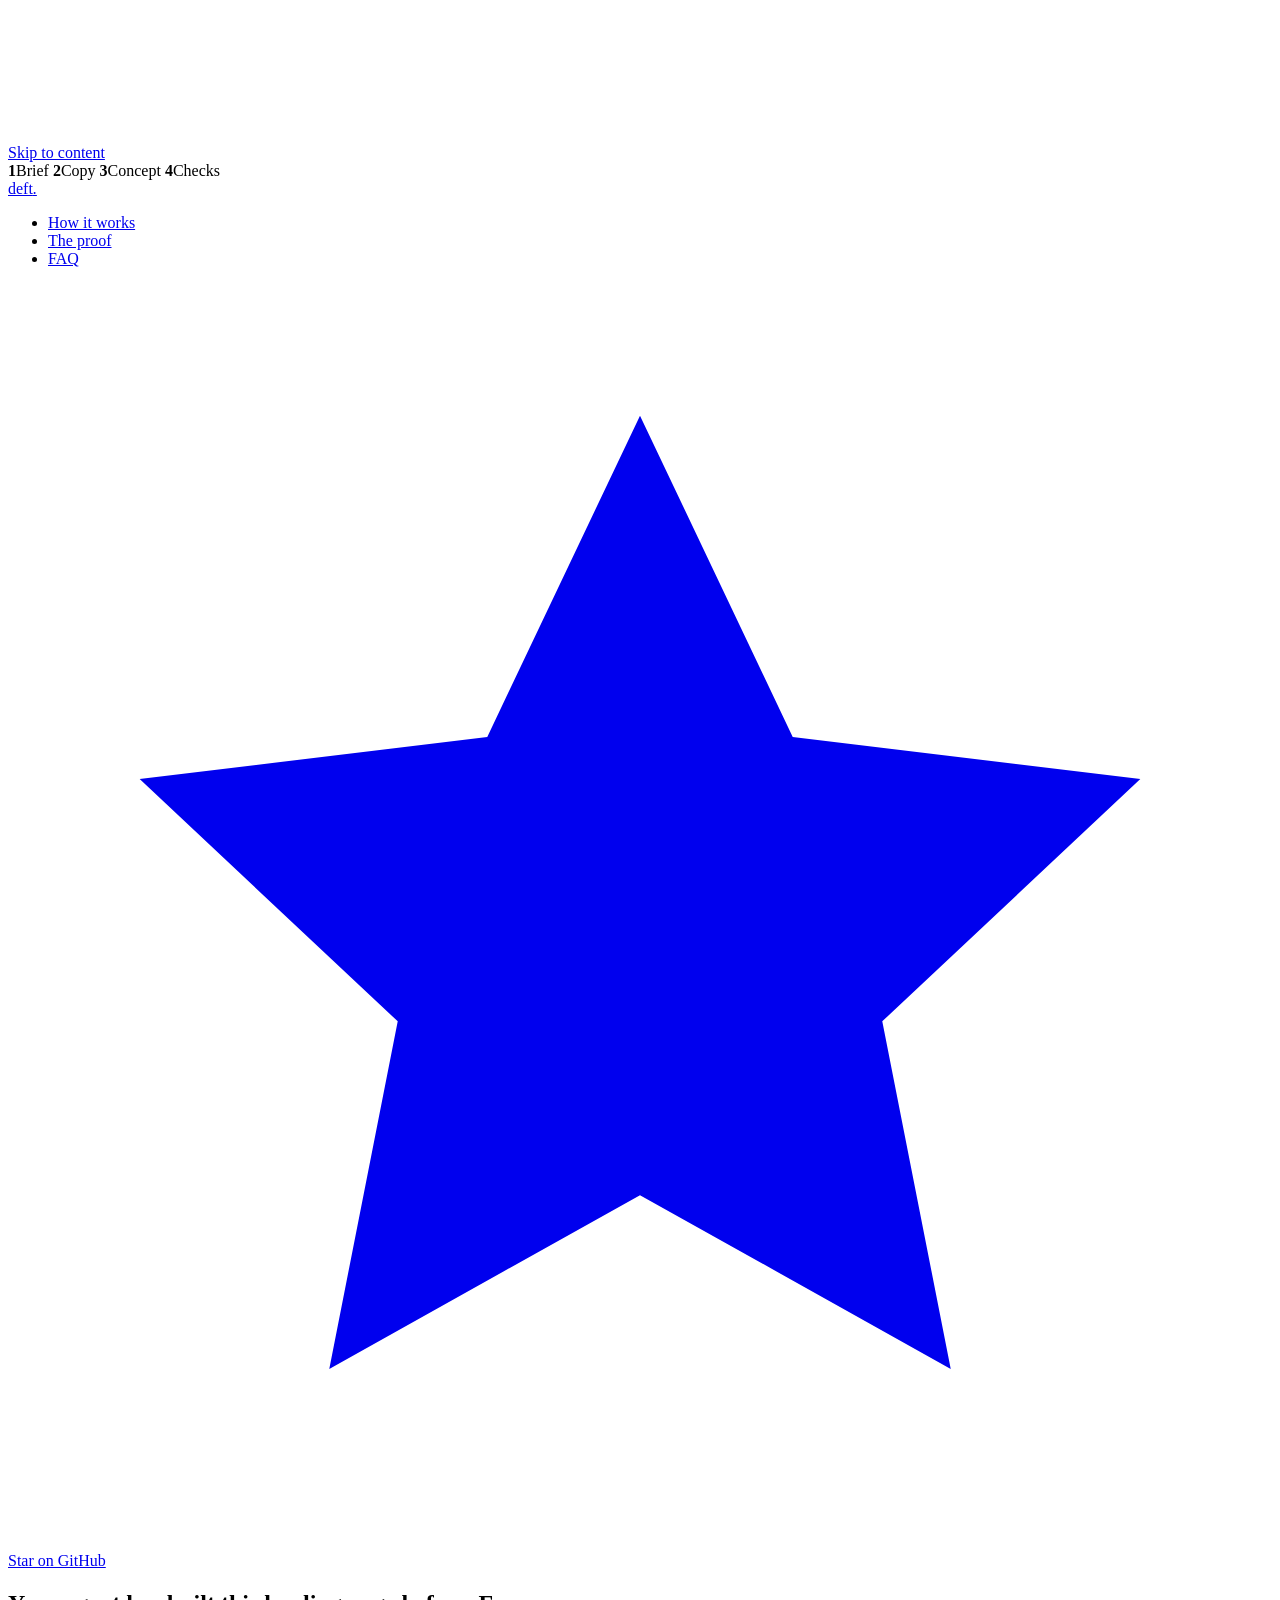
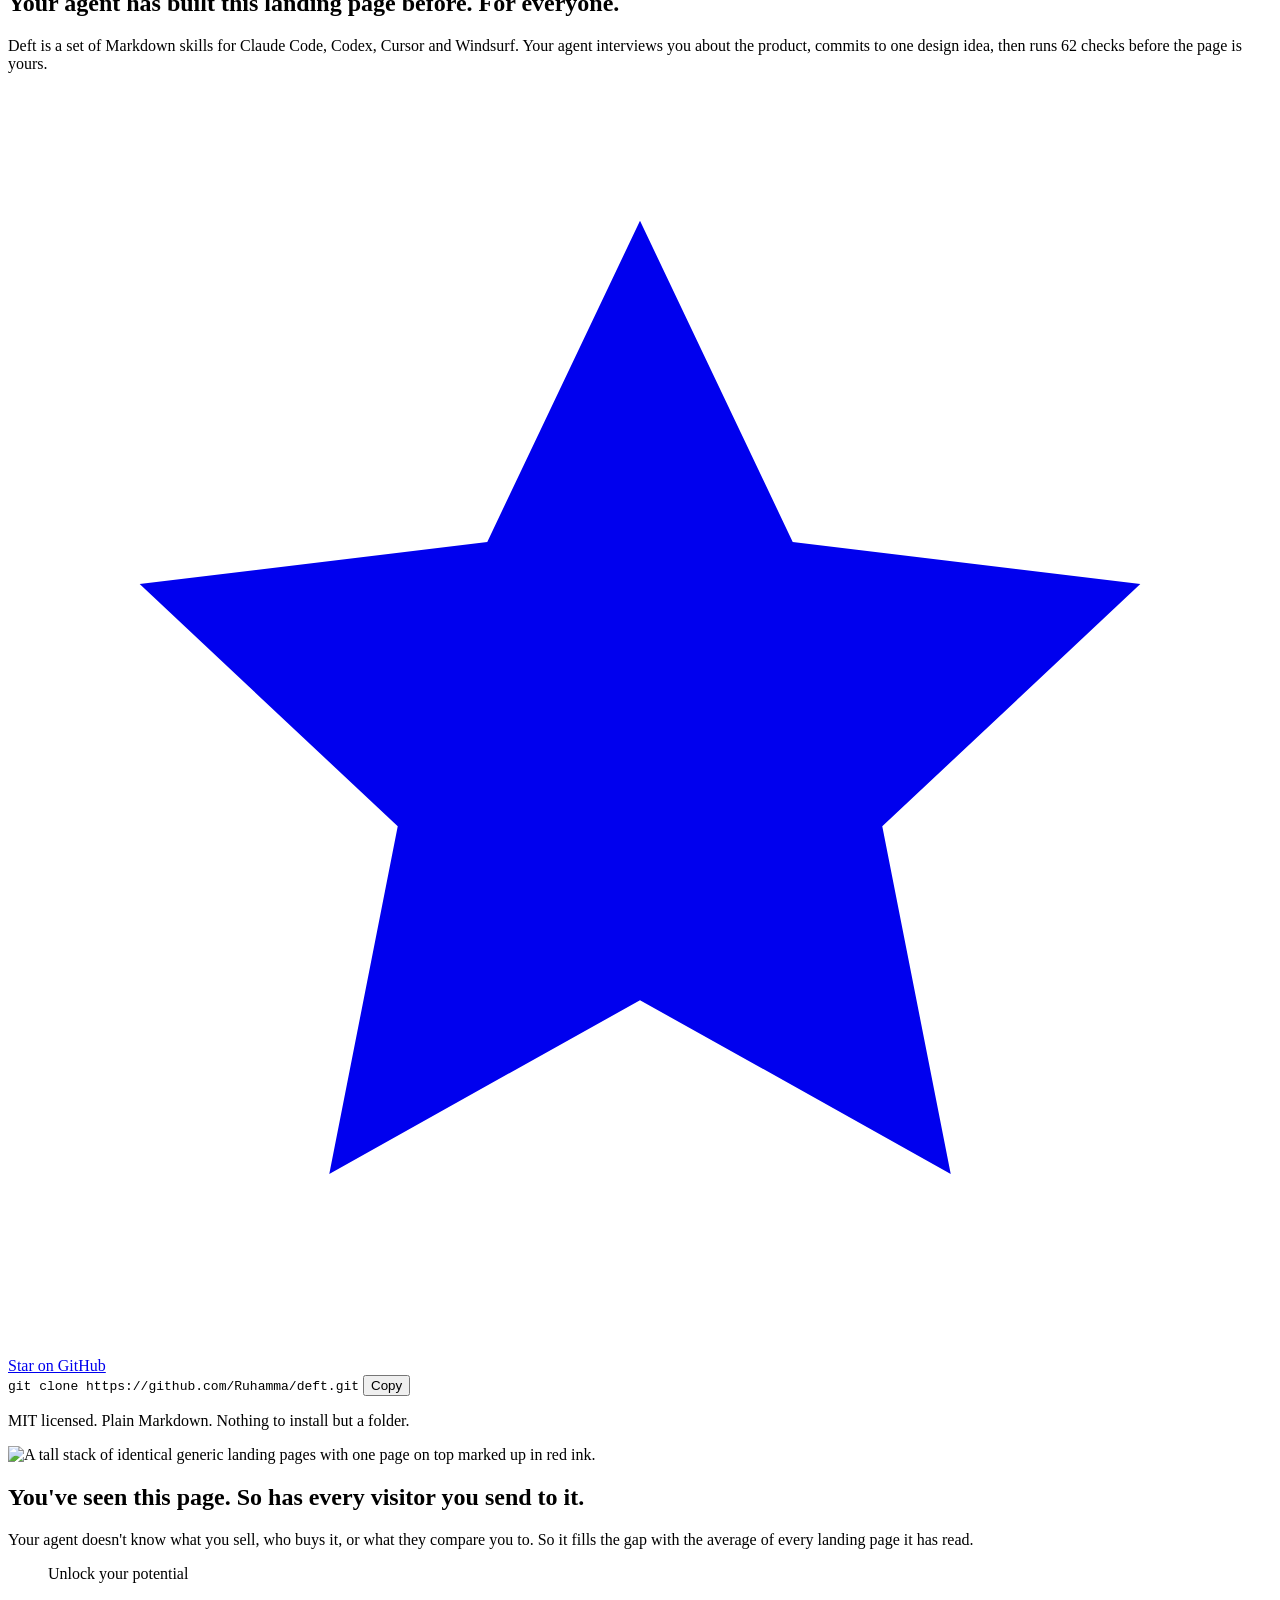
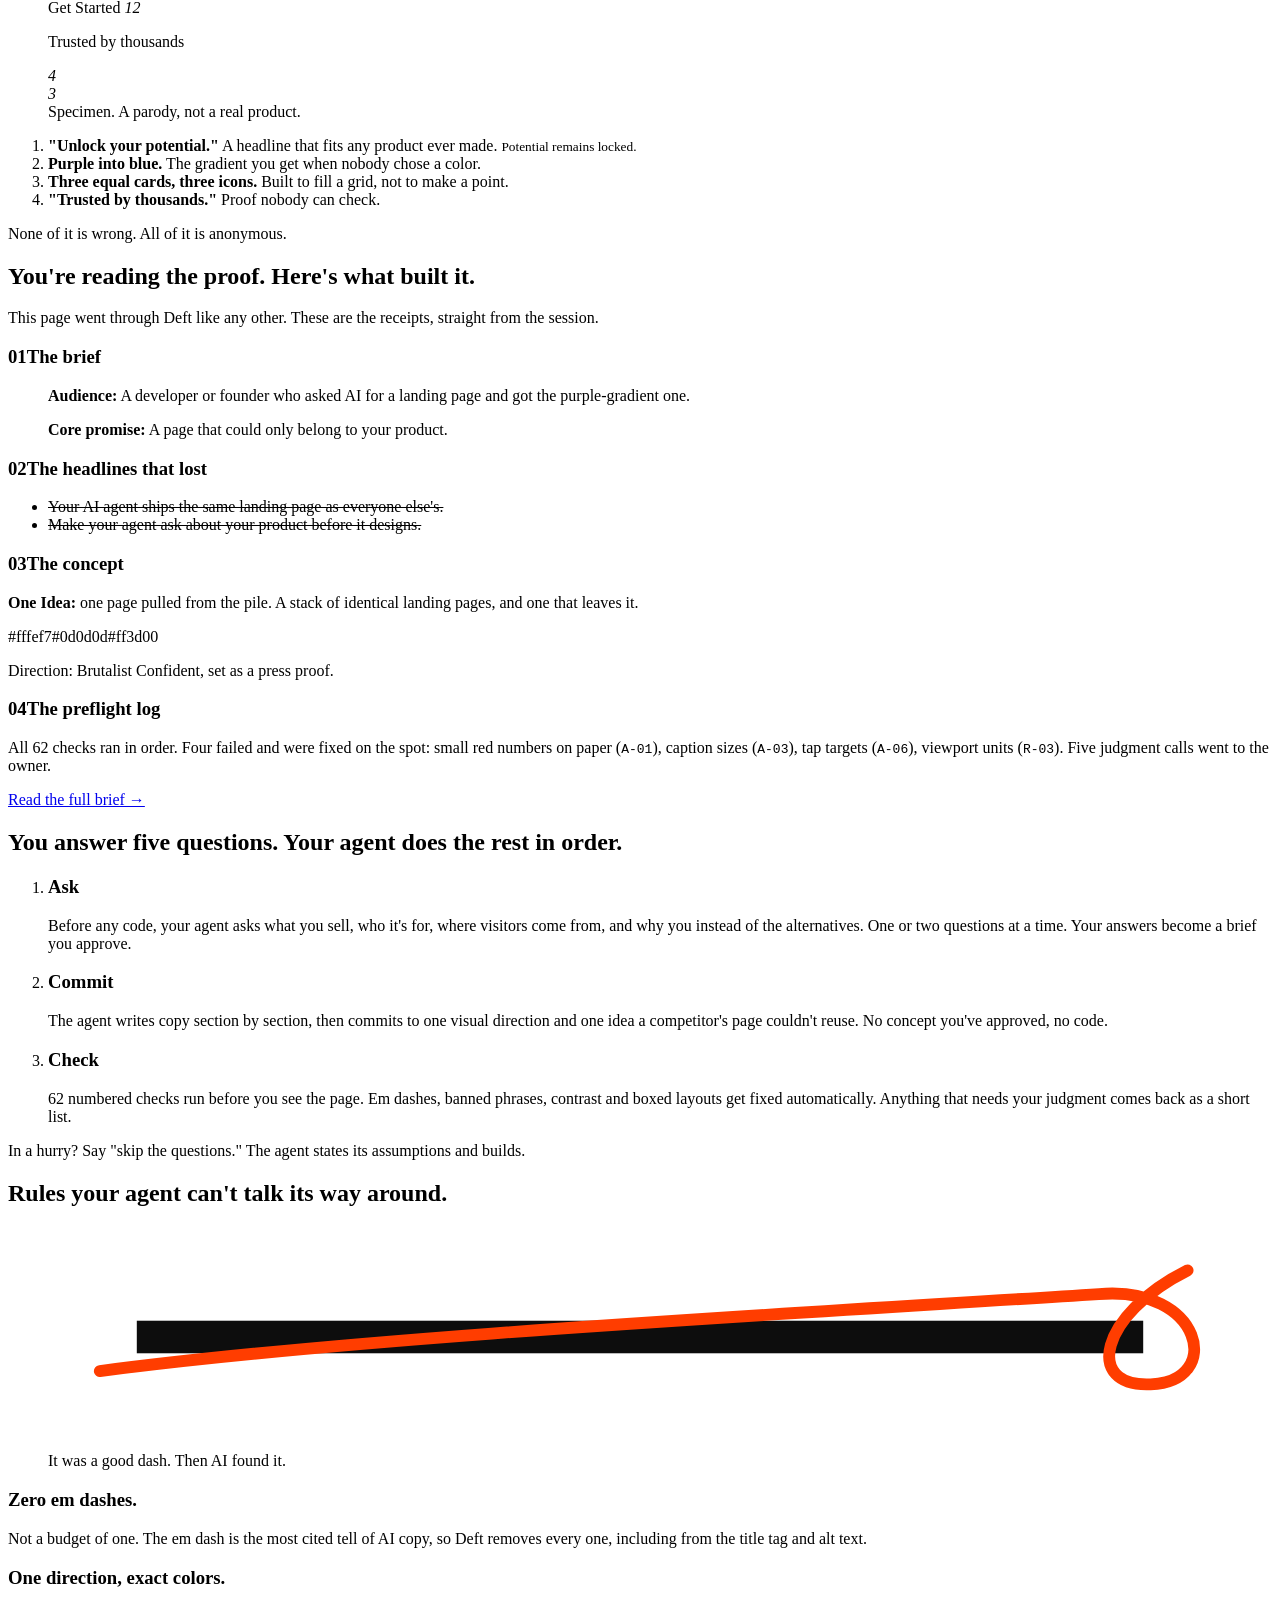
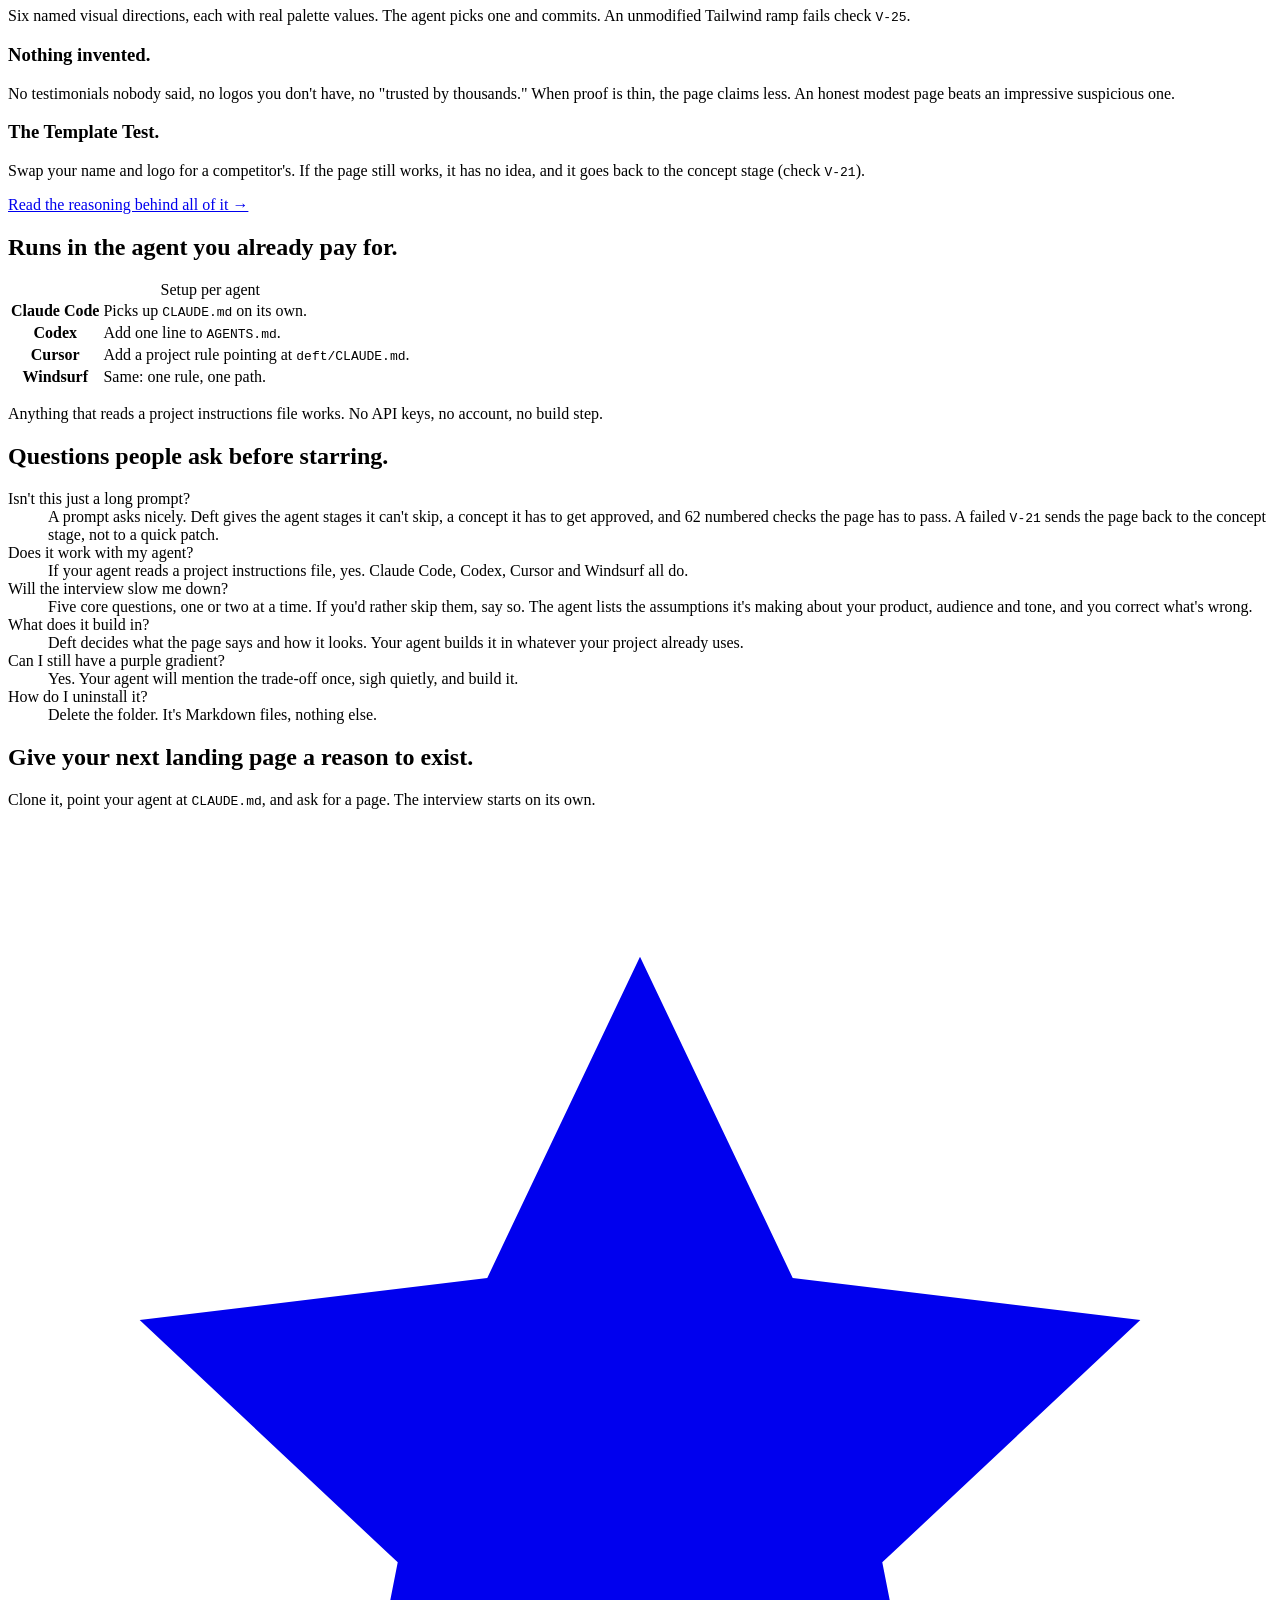
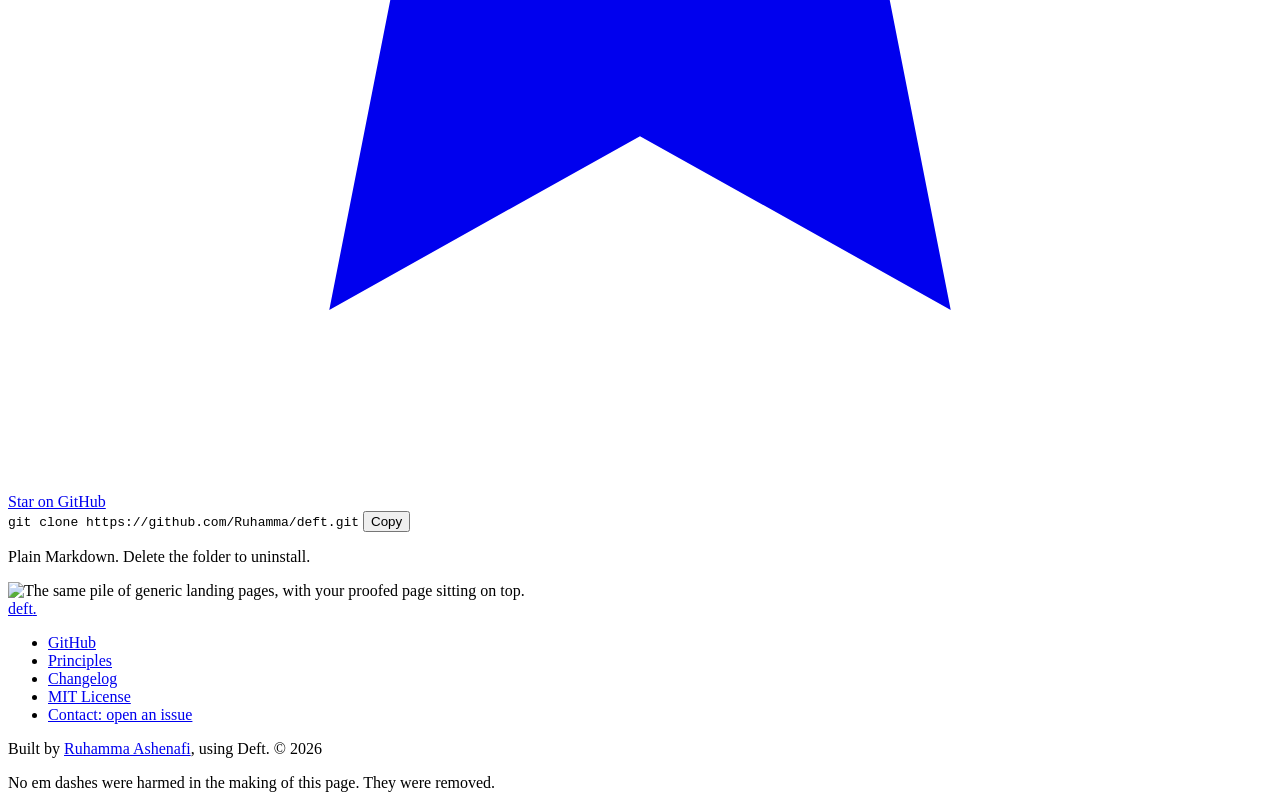
==== site/index.html @ 5f3c3ea2 "Add Deft landing page built with Deft Brutalist press-proof direction with a three.js pile of generi" ====
<!doctype html>
<html lang="en" class="no-js">
<head>
  <meta charset="utf-8" />
  <meta name="viewport" content="width=device-width, initial-scale=1" />
  <title>Your agent has built this landing page before · Deft</title>
  <meta name="description" content="Markdown skills for Claude Code, Codex, Cursor and Windsurf. Your agent interviews you, commits to one design idea, then runs 62 checks." />
  <link rel="canonical" href="https://deftskill.pages.dev/" />
  <meta name="theme-color" content="#fffef7" />

  <meta property="og:type" content="website" />
  <meta property="og:url" content="https://deftskill.pages.dev/" />
  <meta property="og:title" content="Your agent has built this landing page before. For everyone." />
  <meta property="og:description" content="Deft is a set of Markdown skills for Claude Code, Codex, Cursor and Windsurf. Your agent interviews you about the product, commits to one design idea, then runs 62 checks before the page is yours." />
  <meta property="og:image" content="https://deftskill.pages.dev/img/og.png" />
  <meta property="og:image:width" content="1200" />
  <meta property="og:image:height" content="630" />
  <meta name="twitter:card" content="summary_large_image" />
  <meta name="twitter:image" content="https://deftskill.pages.dev/img/og.png" />

  <link rel="icon" href="/img/favicon.svg" type="image/svg+xml" />
  <link rel="icon" href="/img/favicon-32.png" sizes="32x32" type="image/png" />
  <link rel="apple-touch-icon" href="/img/apple-touch-icon.png" />

  <link rel="preconnect" href="https://fonts.googleapis.com" />
  <link rel="preconnect" href="https://fonts.gstatic.com" crossorigin />
  <link rel="stylesheet" href="https://fonts.googleapis.com/css2?family=Newsreader:opsz,wght@6..72,400;6..72,500&family=Schibsted+Grotesk:wght@700;800;900&display=swap" />
  <link rel="stylesheet" href="/styles.css" />

  <script>document.documentElement.className = "js";</script>
  <script type="importmap">
    {
      "imports": {
        "three": "https://cdn.jsdelivr.net/npm/three@0.170.0/build/three.module.min.js",
        "three/addons/": "https://cdn.jsdelivr.net/npm/three@0.170.0/examples/jsm/",
        "lenis": "https://cdn.jsdelivr.net/npm/lenis@1.1.13/dist/lenis.mjs"
      }
    }
  </script>
  <script type="module" src="/js/main.js"></script>
  <script type="application/ld+json">[{"@context": "https://schema.org", "@type": "Organization", "name": "Deft", "url": "https://deftskill.pages.dev/", "logo": "https://deftskill.pages.dev/img/apple-touch-icon.png", "sameAs": ["https://github.com/Ruhamma/deft"]}, {"@context": "https://schema.org", "@type": "SoftwareSourceCode", "name": "Deft", "codeRepository": "https://github.com/Ruhamma/deft", "license": "https://opensource.org/licenses/MIT", "programmingLanguage": "Markdown", "author": {"@type": "Person", "name": "Ruhamma Ashenafi", "url": "https://ruhamma.vercel.app"}}, {"@context": "https://schema.org", "@type": "FAQPage", "mainEntity": [{"@type": "Question", "name": "Isn't this just a long prompt?", "acceptedAnswer": {"@type": "Answer", "text": "A prompt asks nicely. Deft gives the agent stages it can't skip, a concept it has to get approved, and 62 numbered checks the page has to pass. A failed V-21 sends the page back to the concept stage, not to a quick patch."}}, {"@type": "Question", "name": "Does it work with my agent?", "acceptedAnswer": {"@type": "Answer", "text": "If your agent reads a project instructions file, yes. Claude Code, Codex, Cursor and Windsurf all do."}}, {"@type": "Question", "name": "Will the interview slow me down?", "acceptedAnswer": {"@type": "Answer", "text": "Five core questions, one or two at a time. If you'd rather skip them, say so. The agent lists the assumptions it's making about your product, audience and tone, and you correct what's wrong."}}, {"@type": "Question", "name": "What does it build in?", "acceptedAnswer": {"@type": "Answer", "text": "Deft decides what the page says and how it looks. Your agent builds it in whatever your project already uses."}}, {"@type": "Question", "name": "Can I still have a purple gradient?", "acceptedAnswer": {"@type": "Answer", "text": "Yes. Your agent will mention the trade-off once, sigh quietly, and build it."}}, {"@type": "Question", "name": "How do I uninstall it?", "acceptedAnswer": {"@type": "Answer", "text": "Delete the folder. It's Markdown files, nothing else."}}]}]</script>
</head>
<body>
  <a class="skip" href="#main">Skip to content</a>
  <canvas id="stage" aria-hidden="true"></canvas>
  <div class="labels" aria-hidden="true">
    <span data-label="0"><b>1</b>Brief</span>
    <span data-label="1"><b>2</b>Copy</span>
    <span data-label="2"><b>3</b>Concept</span>
    <span data-label="3"><b>4</b>Checks</span>
  </div>

  <header class="nav layer">
    <a class="brand" href="/" aria-label="Deft, home">deft<i>.</i></a>
    <nav aria-label="Primary">
      <ul>
        <li><a href="#how">How it works</a></li>
        <li><a href="#proof">The proof</a></li>
        <li><a href="#faq">FAQ</a></li>
      </ul>
    </nav>
    <a class="btn btn--sm tip magnetic" href="https://github.com/Ruhamma/deft" data-tip="The only social proof on this page. Help it out." data-star>
      <svg viewBox="0 0 24 24" aria-hidden="true"><path fill="currentColor" d="M12 2.5l2.9 6.1 6.6.8-4.9 4.6 1.3 6.6L12 17.3l-5.9 3.3 1.3-6.6L2.5 9.4l6.6-.8z"/></svg>
      Star on GitHub
    </a>
  </header>

  <main id="main">
    <section class="hero" data-pose="hero" aria-labelledby="hero-title">
      <div class="crops" aria-hidden="true"><i></i><i></i><i></i><i></i></div>
      <div class="hero__copy layer cascade">
        <h1 id="hero-title">Your agent has built this landing page before. For everyone.</h1>
        <p class="hero__sub">Deft is a set of Markdown skills for Claude Code, Codex, Cursor and Windsurf. Your agent interviews you about the product, commits to one design idea, then runs 62 checks before the page is yours.</p>
        <div class="hero__cta">
          <a class="btn tip magnetic" href="https://github.com/Ruhamma/deft" data-tip="The only social proof on this page. Help it out." data-star>
            <svg viewBox="0 0 24 24" aria-hidden="true"><path fill="currentColor" d="M12 2.5l2.9 6.1 6.6.8-4.9 4.6 1.3 6.6L12 17.3l-5.9 3.3 1.3-6.6L2.5 9.4l6.6-.8z"/></svg>
            Star on GitHub
          </a>
          <div>
            <div class="install">
              <code>git clone https://github.com/Ruhamma/deft.git</code>
              <button type="button" class="magnetic" data-copy="git clone https://github.com/Ruhamma/deft.git">Copy</button>
            </div>
            <p class="copied" role="status" aria-live="polite"></p>
          </div>
        </div>
        <p class="hero__note">MIT licensed. Plain Markdown. Nothing to install but a folder.</p>
      </div>
      <img class="poster layer" src="/img/pile.svg" width="560" height="520" alt="A tall stack of identical generic landing pages with one page on top marked up in red ink." />
    </section>

    <!-- 2. Problem -->
    <section class="sec problem tint" data-pose="problem" aria-labelledby="problem-title">
      <div class="layer sec__inner">
        <h2 id="problem-title" class="h2">You've seen this page. So has every visitor you send to it.</h2>
        <p class="lead">Your agent doesn't know what you sell, who buys it, or what they compare you to. So it fills the gap with the average of every landing page it has read.</p>

        <figure class="specimen">
          <div class="mock" aria-hidden="true">
            <div class="mock__nav"><span class="mock__logo"></span><span></span><span></span><span></span><span class="mock__pill"></span></div>
            <div class="mock__hero">
              <p class="mock__h">Unlock your potential</p>
              <span class="mock__line"></span><span class="mock__line mock__line--s"></span>
              <span class="mock__btn">Get Started</span>
              <i class="mark mark--1">1</i><i class="mark mark--2">2</i>
            </div>
            <div class="mock__proof"><p>Trusted by thousands</p><span></span><span></span><span></span><span></span><span></span><i class="mark mark--4">4</i></div>
            <div class="mock__cards">
              <div><b></b><span></span><span></span><span></span></div>
              <div><b></b><span></span><span></span><span></span></div>
              <div><b></b><span></span><span></span><span></span></div>
              <i class="mark mark--3">3</i>
            </div>
          </div>
          <figcaption class="tag">Specimen. A parody, not a real product.</figcaption>
        </figure>

        <ol class="callouts">
          <li><b>"Unlock your potential."</b> A headline that fits any product ever made. <small>Potential remains locked.</small></li>
          <li><b>Purple into blue.</b> The gradient you get when nobody chose a color.</li>
          <li><b>Three equal cards, three icons.</b> Built to fill a grid, not to make a point.</li>
          <li><b>"Trusted by thousands."</b> Proof nobody can check.</li>
        </ol>

        <p class="kicker">None of it is wrong. All of it is anonymous.</p>
      </div>
    </section>

    <!-- 3. Proof -->
    <section class="sec proof" id="proof" data-pose="proof" aria-labelledby="proof-title">
      <div class="layer sec__inner">
        <h2 id="proof-title" class="h2">You're reading the proof. Here's what built it.</h2>
        <p class="lead">This page went through Deft like any other. These are the receipts, straight from the session.</p>

        <div class="receipts">
          <article class="receipt r1">
            <h3><span>01</span>The brief</h3>
            <blockquote>
              <p><b>Audience:</b> A developer or founder who asked AI for a landing page and got the purple-gradient one.</p>
              <p><b>Core promise:</b> A page that could only belong to your product.</p>
            </blockquote>
          </article>
          <article class="receipt r2">
            <h3><span>02</span>The headlines that lost</h3>
            <ul class="lost">
              <li class="tip" tabindex="0" data-tip="Cut in round one. No hard feelings."><s>Your AI agent ships the same landing page as everyone else's.</s></li>
              <li class="tip" tabindex="0" data-tip="Cut in round one. No hard feelings."><s>Make your agent ask about your product before it designs.</s></li>
            </ul>
          </article>
          <article class="receipt r3">
            <h3><span>03</span>The concept</h3>
            <p><b>One Idea:</b> one page pulled from the pile. A stack of identical landing pages, and one that leaves it.</p>
            <p class="swatches"><span style="--c:#fffef7">#fffef7</span><span style="--c:#0d0d0d">#0d0d0d</span><span style="--c:#ff3d00">#ff3d00</span></p>
            <p class="small">Direction: Brutalist Confident, set as a press proof.</p>
          </article>
          <article class="receipt r4">
            <h3><span>04</span>The preflight log</h3>
            <p data-preflight-log>All 62 checks ran in order. Four failed and were fixed on the spot: small red numbers on paper (<code>A-01</code>), caption sizes (<code>A-03</code>), tap targets (<code>A-06</code>), viewport units (<code>R-03</code>). Five judgment calls went to the owner.</p>
          </article>
        </div>

        <a class="more" href="https://github.com/Ruhamma/deft/blob/main/site/BRIEF.md">Read the full brief →</a>
      </div>
    </section>

    <!-- 4. How it works -->
    <section class="sec how tint" id="how" data-pose="how" aria-labelledby="how-title">
      <div class="layer sec__inner">
        <h2 id="how-title" class="h2">You answer five questions. Your agent does the rest in order.</h2>
        <ol class="beats">
          <li>
            <h3>Ask</h3>
            <p>Before any code, your agent asks what you sell, who it's for, where visitors come from, and why you instead of the alternatives. One or two questions at a time. Your answers become a brief you approve.</p>
          </li>
          <li>
            <h3>Commit</h3>
            <p>The agent writes copy section by section, then commits to one visual direction and one idea a competitor's page couldn't reuse. No concept you've approved, no code.</p>
          </li>
          <li>
            <h3>Check</h3>
            <p>62 numbered checks run before you see the page. Em dashes, banned phrases, contrast and boxed layouts get fixed automatically. Anything that needs your judgment comes back as a short list.</p>
          </li>
        </ol>
        <p class="aside">In a hurry? Say "skip the questions." The agent states its assumptions and builds.</p>
      </div>
    </section>

    <!-- 5. Rules -->
    <section class="sec rules" data-pose="rules" aria-labelledby="rules-title">
      <div class="layer sec__inner">
        <h2 id="rules-title" class="h2">Rules your agent can't talk its way around.</h2>
      </div>
      <figure class="dash layer" aria-hidden="true">
        <svg class="dash__glyph" viewBox="0 0 1600 300" preserveAspectRatio="xMidYMid meet">
          <rect x="120" y="128" width="1360" height="44" fill="#0d0d0d" />
          <path class="dash__loop" pathLength="1" d="M70 196 C 420 150, 980 120, 1420 92 C 1560 80, 1590 210, 1490 214 C 1400 218, 1420 120, 1540 60" fill="none" stroke="#ff3d00" stroke-width="16" stroke-linecap="round" stroke-linejoin="round" />
        </svg>
        <figcaption>It was a good dash. Then AI found it.</figcaption>
      </figure>
      <div class="layer sec__inner rules__grid">
        <article class="rule rule--hero">
          <h3>Zero em dashes.</h3>
          <p>Not a budget of one. The em dash is the most cited tell of AI copy, so Deft removes every one, including from the title tag and alt text.</p>
        </article>
        <div class="rule-list">
          <article class="rule">
            <h3>One direction, exact colors.</h3>
            <p>Six named visual directions, each with real palette values. The agent picks one and commits. An unmodified Tailwind ramp fails check <code>V-25</code>.</p>
          </article>
          <article class="rule">
            <h3>Nothing invented.</h3>
            <p>No testimonials nobody said, no logos you don't have, no "trusted by thousands." When proof is thin, the page claims less. An honest modest page beats an impressive suspicious one.</p>
          </article>
          <article class="rule">
            <h3>The Template Test.</h3>
            <p>Swap your name and logo for a competitor's. If the page still works, it has no idea, and it goes back to the concept stage (check <code>V-21</code>).</p>
          </article>
        </div>
        <a class="more" href="https://github.com/Ruhamma/deft/blob/main/PRINCIPLES.md">Read the reasoning behind all of it →</a>
      </div>
    </section>

    <!-- 6. Works with -->
    <section class="sec works tint" data-pose="quiet" aria-labelledby="works-title">
      <div class="layer sec__inner">
        <h2 id="works-title" class="h2">Runs in the agent you already pay for.</h2>
        <table class="agents">
          <caption class="sr-only">Setup per agent</caption>
          <tbody>
            <tr><th scope="row">Claude Code</th><td>Picks up <code>CLAUDE.md</code> on its own.</td></tr>
            <tr><th scope="row">Codex</th><td>Add one line to <code>AGENTS.md</code>.</td></tr>
            <tr><th scope="row">Cursor</th><td>Add a project rule pointing at <code>deft/CLAUDE.md</code>.</td></tr>
            <tr><th scope="row">Windsurf</th><td>Same: one rule, one path.</td></tr>
          </tbody>
        </table>
        <p class="aside">Anything that reads a project instructions file works. No API keys, no account, no build step.</p>
      </div>
    </section>

    <!-- 7. FAQ -->
    <section class="sec faq" id="faq" data-pose="quiet" aria-labelledby="faq-title">
      <div class="layer sec__inner">
        <h2 id="faq-title" class="h2">Questions people ask before starring.</h2>
        <dl class="qa">
          <div><dt>Isn't this just a long prompt?</dt><dd>A prompt asks nicely. Deft gives the agent stages it can't skip, a concept it has to get approved, and 62 numbered checks the page has to pass. A failed <code>V-21</code> sends the page back to the concept stage, not to a quick patch.</dd></div>
          <div><dt>Does it work with my agent?</dt><dd>If your agent reads a project instructions file, yes. Claude Code, Codex, Cursor and Windsurf all do.</dd></div>
          <div><dt>Will the interview slow me down?</dt><dd>Five core questions, one or two at a time. If you'd rather skip them, say so. The agent lists the assumptions it's making about your product, audience and tone, and you correct what's wrong.</dd></div>
          <div><dt>What does it build in?</dt><dd>Deft decides what the page says and how it looks. Your agent builds it in whatever your project already uses.</dd></div>
          <div><dt>Can I still have a purple gradient?</dt><dd>Yes. Your agent will mention the trade-off once, sigh quietly, and build it.</dd></div>
          <div><dt>How do I uninstall it?</dt><dd>Delete the folder. It's Markdown files, nothing else.</dd></div>
        </dl>
      </div>
    </section>

    <!-- 8. Final CTA -->
    <section class="final" data-pose="final" aria-labelledby="final-title">
      <div class="crops crops--light" aria-hidden="true"><i></i><i></i><i></i><i></i></div>
      <div class="layer final__inner">
        <h2 id="final-title">Give your next landing page a reason to exist.</h2>
        <p class="final__line">Clone it, point your agent at <code>CLAUDE.md</code>, and ask for a page. The interview starts on its own.</p>
        <div class="hero__cta">
          <a class="btn btn--on-dark tip magnetic" href="https://github.com/Ruhamma/deft" data-tip="The only social proof on this page. Help it out." data-star>
            <svg viewBox="0 0 24 24" aria-hidden="true"><path fill="currentColor" d="M12 2.5l2.9 6.1 6.6.8-4.9 4.6 1.3 6.6L12 17.3l-5.9 3.3 1.3-6.6L2.5 9.4l6.6-.8z"/></svg>
            Star on GitHub
          </a>
          <div>
            <div class="install install--on-dark">
              <code>git clone https://github.com/Ruhamma/deft.git</code>
              <button type="button" class="magnetic" data-copy="git clone https://github.com/Ruhamma/deft.git">Copy</button>
            </div>
            <p class="copied" role="status" aria-live="polite"></p>
          </div>
        </div>
        <p class="final__risk">Plain Markdown. Delete the folder to uninstall.</p>
      </div>
      <img class="poster layer" src="/img/pile.svg" width="560" height="520" loading="lazy" alt="The same pile of generic landing pages, with your proofed page sitting on top." />
    </section>
  </main>

  <footer class="foot layer">
    <div class="foot__row">
      <a class="brand" href="/" aria-label="Deft, home">deft<i>.</i></a>
      <ul>
        <li><a href="https://github.com/Ruhamma/deft">GitHub</a></li>
        <li><a href="https://github.com/Ruhamma/deft/blob/main/PRINCIPLES.md">Principles</a></li>
        <li><a href="https://github.com/Ruhamma/deft/blob/main/CHANGELOG.md">Changelog</a></li>
        <li><a href="https://github.com/Ruhamma/deft/blob/main/LICENSE">MIT License</a></li>
        <li><a href="https://github.com/Ruhamma/deft/issues">Contact: open an issue</a></li>
      </ul>
    </div>
    <div class="foot__row foot__small">
      <p>Built by <a href="https://ruhamma.vercel.app">Ruhamma Ashenafi</a>, using Deft. © 2026</p>
      <p>No em dashes were harmed in the making of this page. They were removed.</p>
    </div>
  </footer>
</body>
</html>
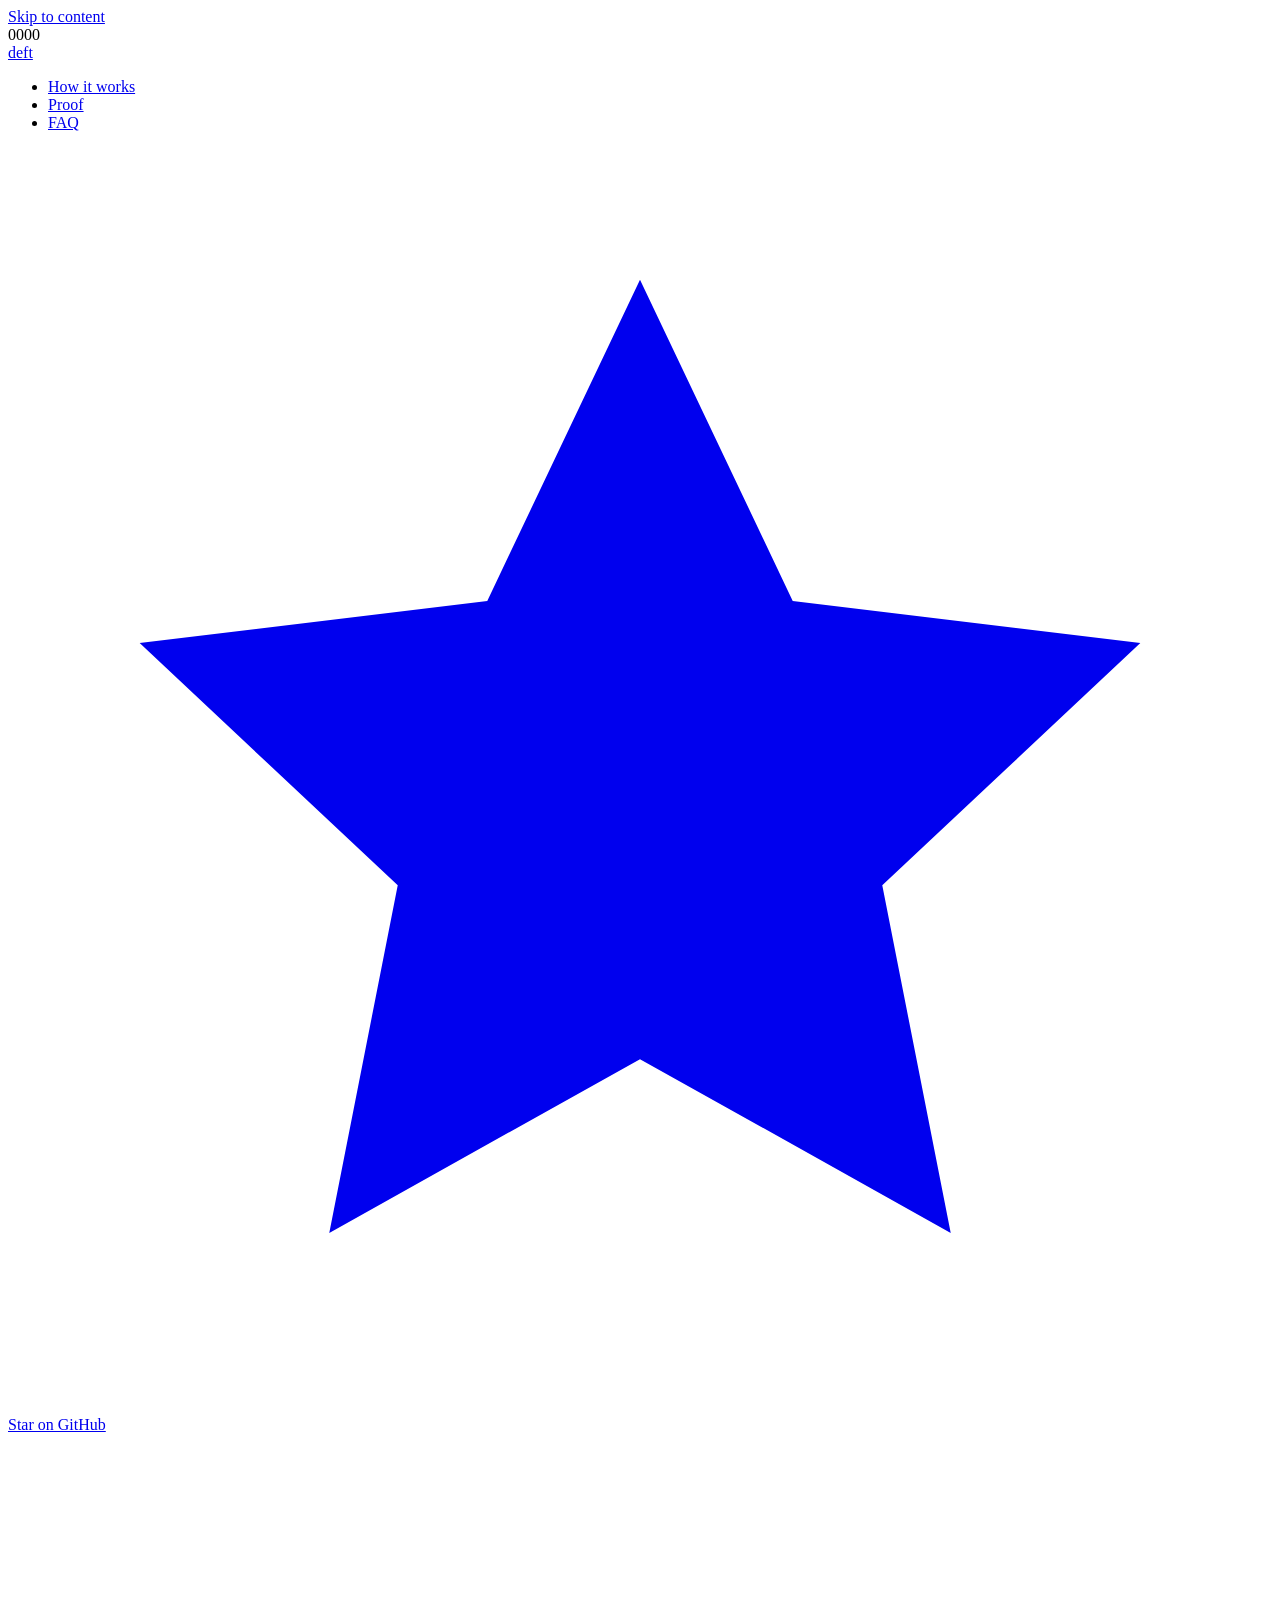
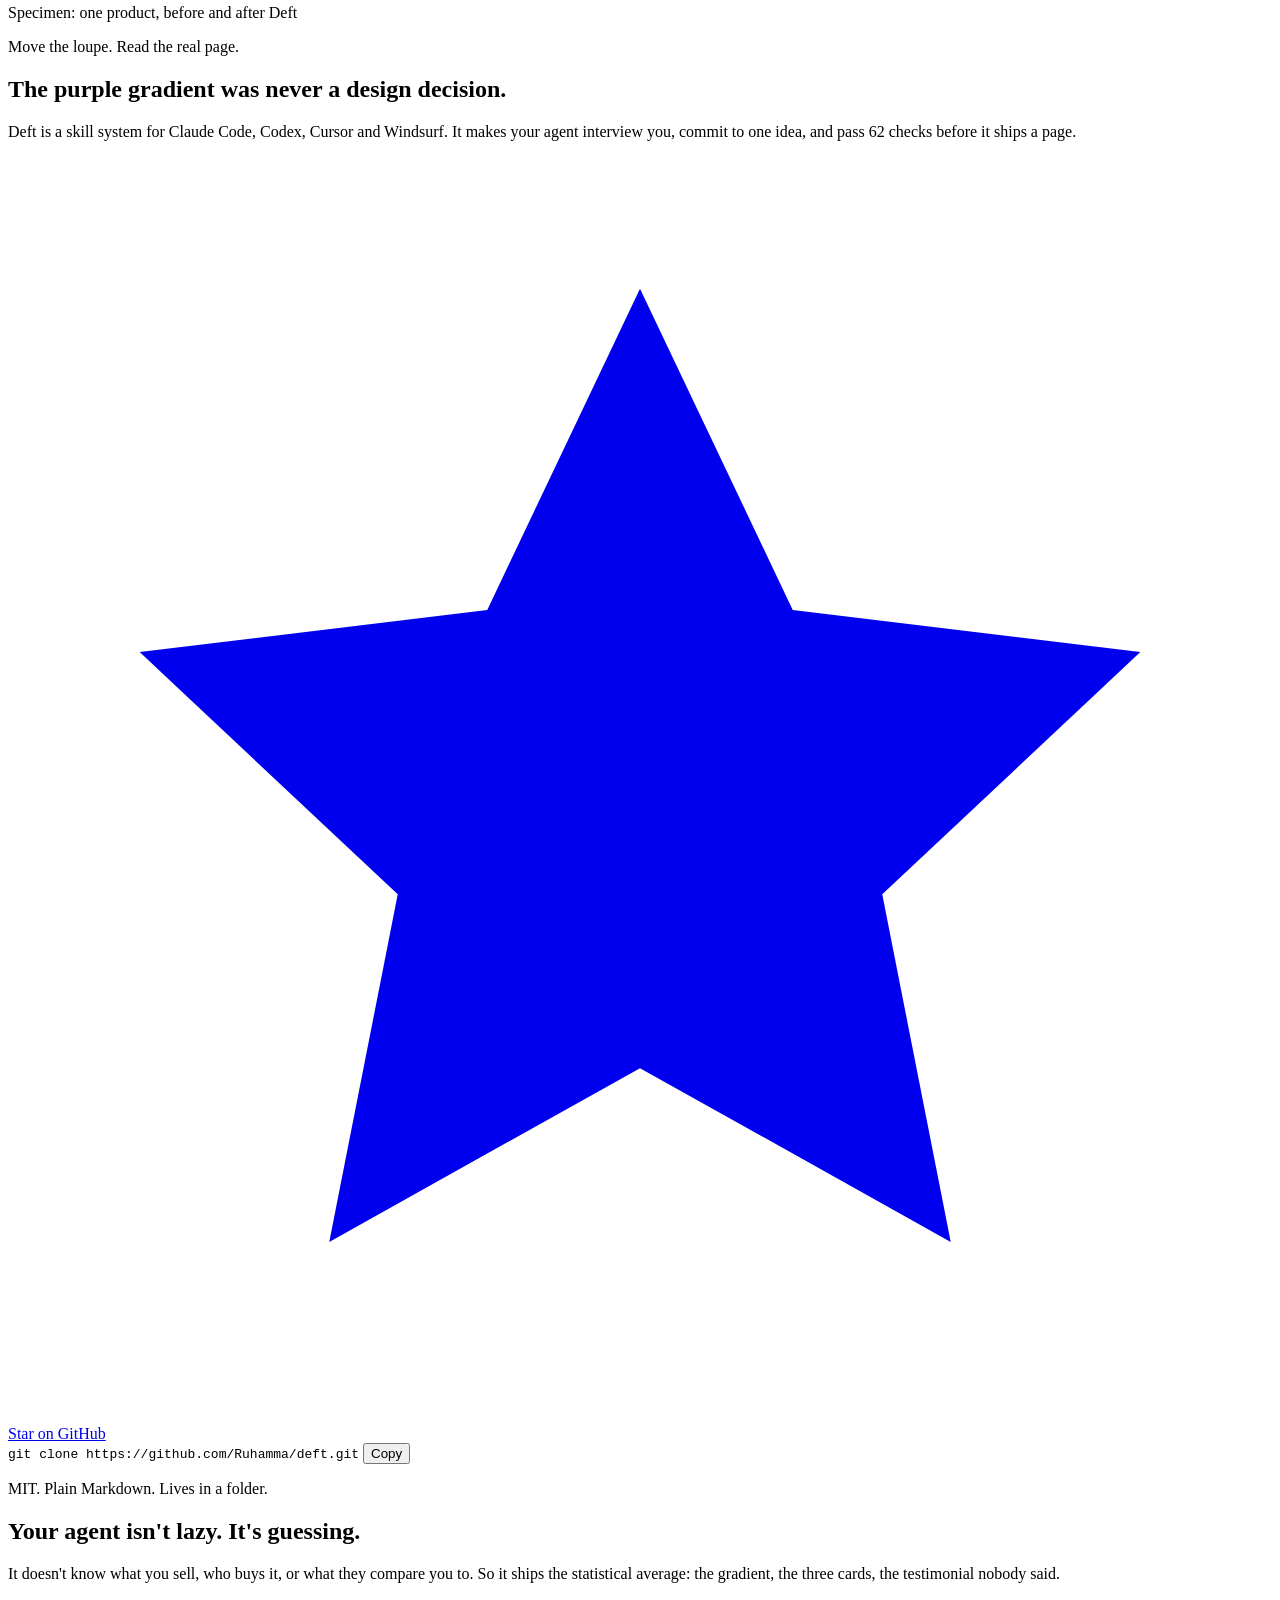
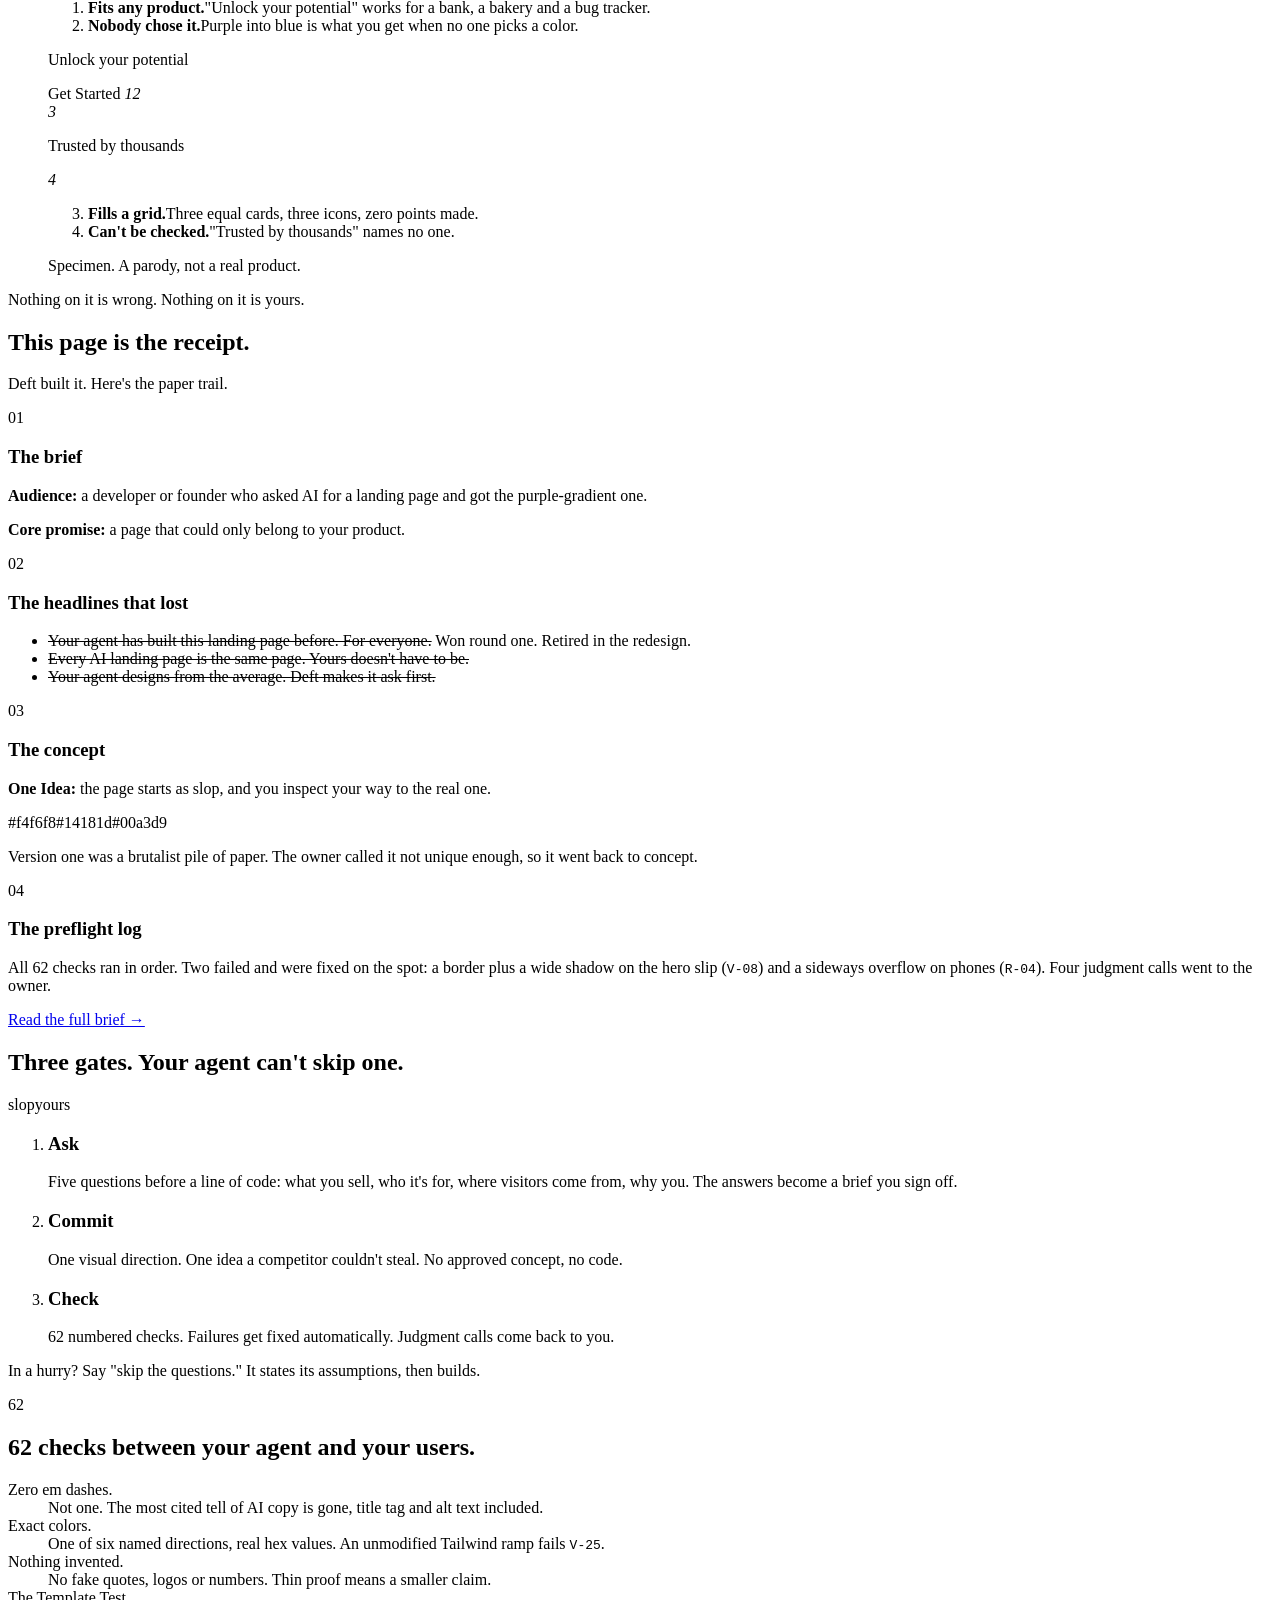
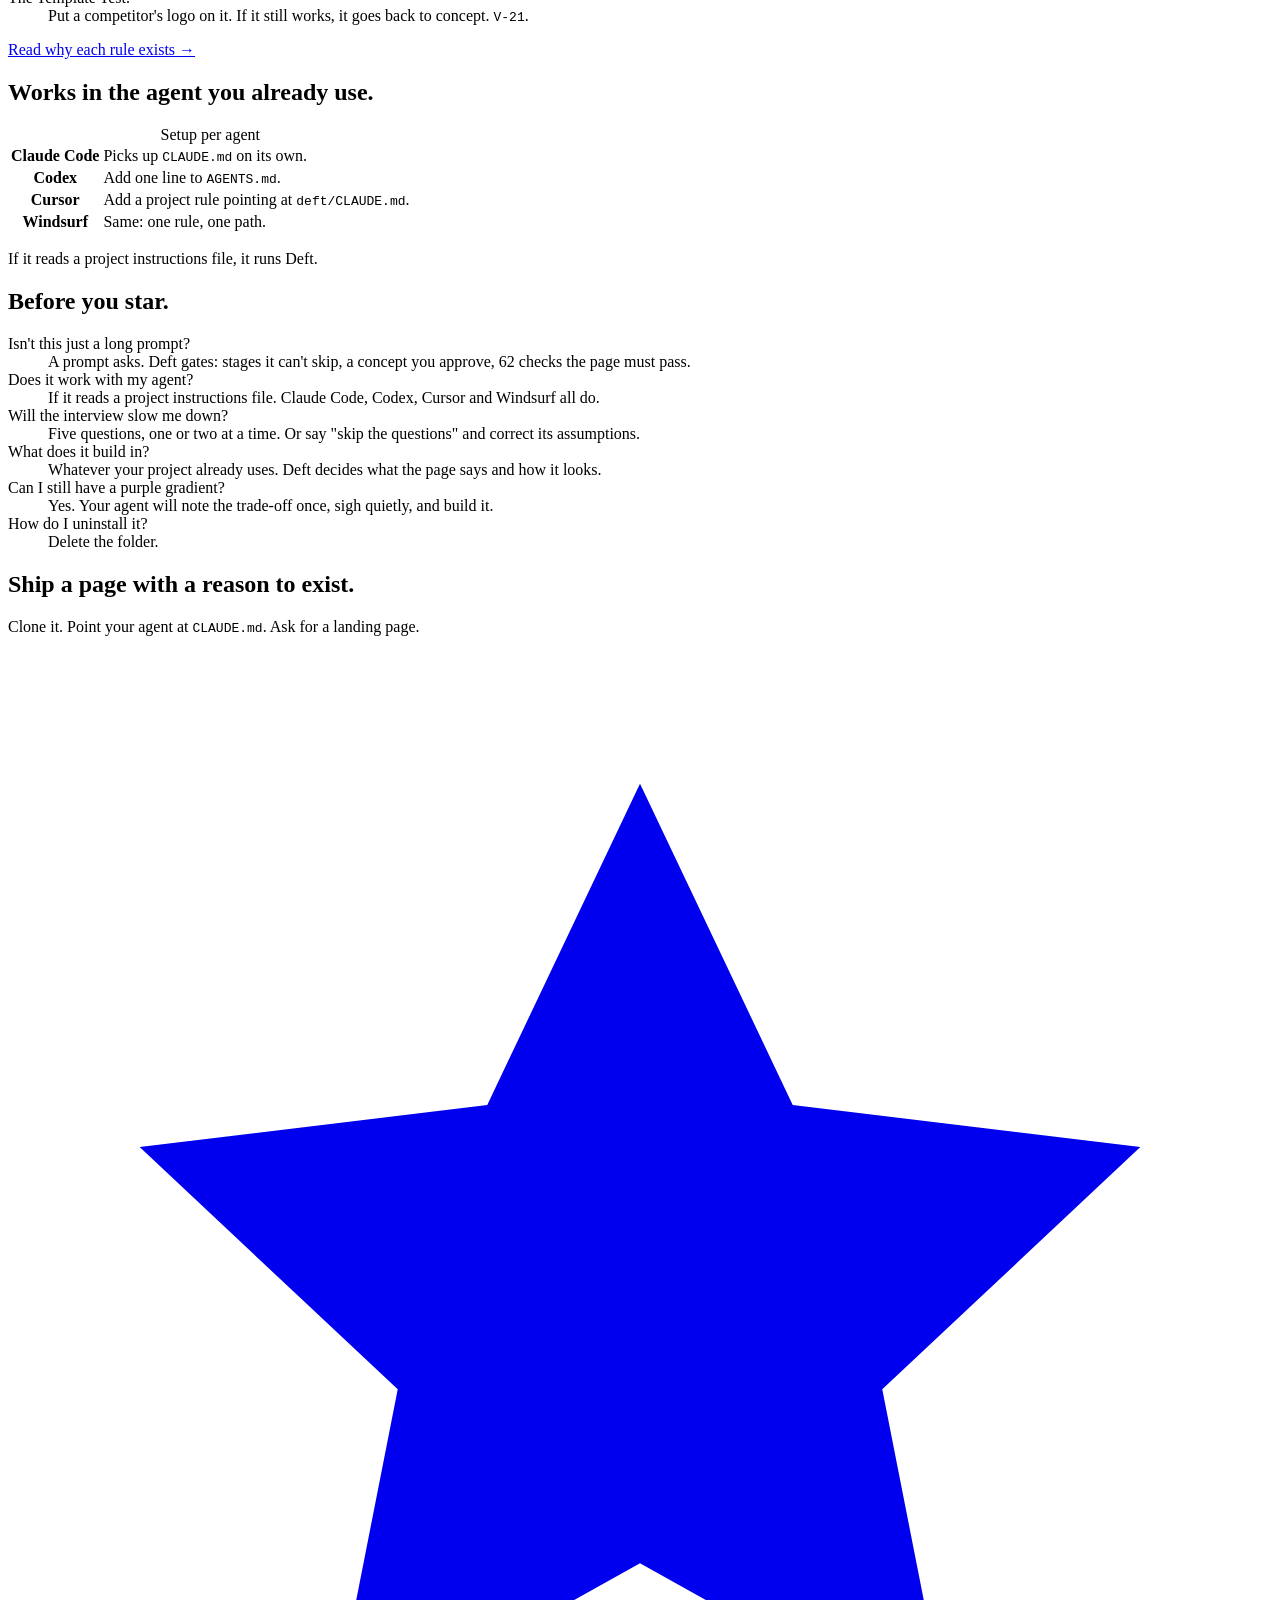
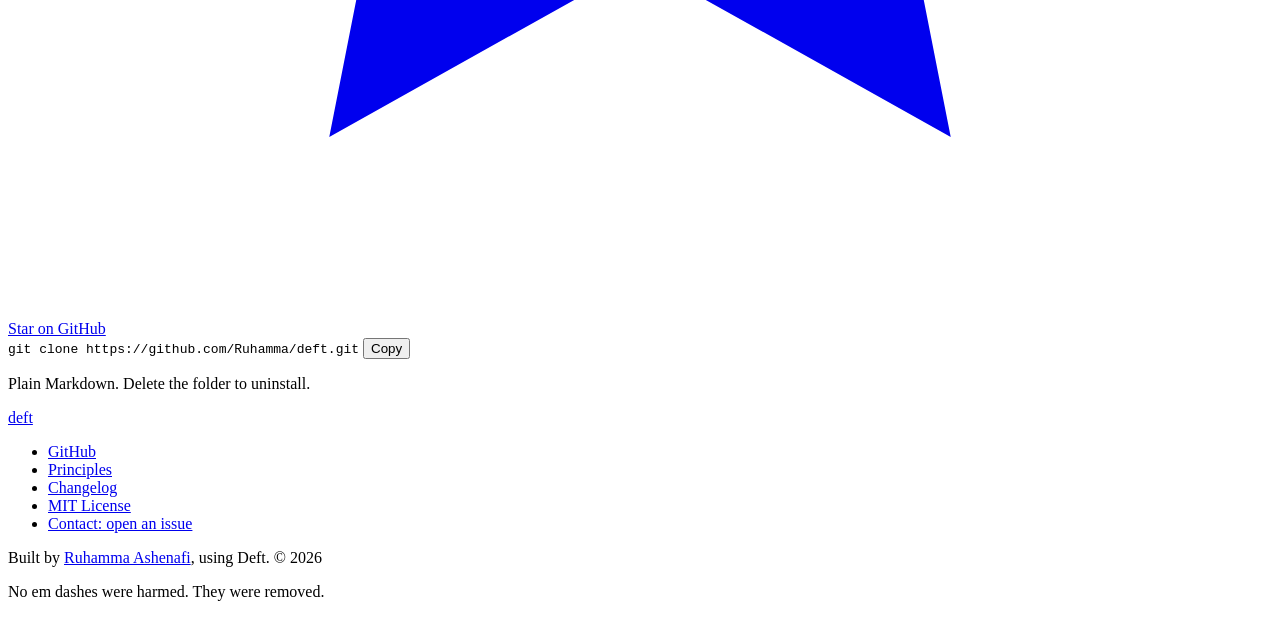
==== commit 596a99c5: "Rebuild site as v2: the Loupe Technical Precision direction. The hero opens as a generic AI page and" ====
--- a/site/index.html
+++ b/site/index.html
@@ -3,15 +3,15 @@
 <head>
   <meta charset="utf-8" />
   <meta name="viewport" content="width=device-width, initial-scale=1" />
-  <title>Your agent has built this landing page before · Deft</title>
-  <meta name="description" content="Markdown skills for Claude Code, Codex, Cursor and Windsurf. Your agent interviews you, commits to one design idea, then runs 62 checks." />
+  <title>The purple gradient was never a design decision · Deft</title>
+  <meta name="description" content="Deft is a skill system for Claude Code, Codex, Cursor and Windsurf. Your agent interviews you, commits to one idea, and passes 62 checks." />
   <link rel="canonical" href="https://deftskill.pages.dev/" />
-  <meta name="theme-color" content="#fffef7" />
+  <meta name="theme-color" content="#f4f6f8" />
 
   <meta property="og:type" content="website" />
   <meta property="og:url" content="https://deftskill.pages.dev/" />
-  <meta property="og:title" content="Your agent has built this landing page before. For everyone." />
-  <meta property="og:description" content="Deft is a set of Markdown skills for Claude Code, Codex, Cursor and Windsurf. Your agent interviews you about the product, commits to one design idea, then runs 62 checks before the page is yours." />
+  <meta property="og:title" content="The purple gradient was never a design decision." />
+  <meta property="og:description" content="Deft is a skill system for Claude Code, Codex, Cursor and Windsurf. It makes your agent interview you, commit to one idea, and pass 62 checks before it ships a page." />
   <meta property="og:image" content="https://deftskill.pages.dev/img/og.png" />
   <meta property="og:image:width" content="1200" />
   <meta property="og:image:height" content="630" />
@@ -24,206 +24,206 @@
 
   <link rel="preconnect" href="https://fonts.googleapis.com" />
   <link rel="preconnect" href="https://fonts.gstatic.com" crossorigin />
-  <link rel="stylesheet" href="https://fonts.googleapis.com/css2?family=Newsreader:opsz,wght@6..72,400;6..72,500&family=Schibsted+Grotesk:wght@700;800;900&display=swap" />
+  <link rel="stylesheet" href="https://fonts.googleapis.com/css2?family=Hanken+Grotesk:wght@400;500;600&family=Martian+Mono:wdth,wght@75..112,400..800&display=swap" />
   <link rel="stylesheet" href="/styles.css" />
 
   <script>document.documentElement.className = "js";</script>
   <script type="importmap">
-    {
-      "imports": {
-        "three": "https://cdn.jsdelivr.net/npm/three@0.170.0/build/three.module.min.js",
-        "three/addons/": "https://cdn.jsdelivr.net/npm/three@0.170.0/examples/jsm/",
-        "lenis": "https://cdn.jsdelivr.net/npm/lenis@1.1.13/dist/lenis.mjs"
-      }
-    }
+    { "imports": { "lenis": "https://cdn.jsdelivr.net/npm/lenis@1.1.13/dist/lenis.mjs" } }
   </script>
   <script type="module" src="/js/main.js"></script>
-  <script type="application/ld+json">[{"@context": "https://schema.org", "@type": "Organization", "name": "Deft", "url": "https://deftskill.pages.dev/", "logo": "https://deftskill.pages.dev/img/apple-touch-icon.png", "sameAs": ["https://github.com/Ruhamma/deft"]}, {"@context": "https://schema.org", "@type": "SoftwareSourceCode", "name": "Deft", "codeRepository": "https://github.com/Ruhamma/deft", "license": "https://opensource.org/licenses/MIT", "programmingLanguage": "Markdown", "author": {"@type": "Person", "name": "Ruhamma Ashenafi", "url": "https://ruhamma.vercel.app"}}, {"@context": "https://schema.org", "@type": "FAQPage", "mainEntity": [{"@type": "Question", "name": "Isn't this just a long prompt?", "acceptedAnswer": {"@type": "Answer", "text": "A prompt asks nicely. Deft gives the agent stages it can't skip, a concept it has to get approved, and 62 numbered checks the page has to pass. A failed V-21 sends the page back to the concept stage, not to a quick patch."}}, {"@type": "Question", "name": "Does it work with my agent?", "acceptedAnswer": {"@type": "Answer", "text": "If your agent reads a project instructions file, yes. Claude Code, Codex, Cursor and Windsurf all do."}}, {"@type": "Question", "name": "Will the interview slow me down?", "acceptedAnswer": {"@type": "Answer", "text": "Five core questions, one or two at a time. If you'd rather skip them, say so. The agent lists the assumptions it's making about your product, audience and tone, and you correct what's wrong."}}, {"@type": "Question", "name": "What does it build in?", "acceptedAnswer": {"@type": "Answer", "text": "Deft decides what the page says and how it looks. Your agent builds it in whatever your project already uses."}}, {"@type": "Question", "name": "Can I still have a purple gradient?", "acceptedAnswer": {"@type": "Answer", "text": "Yes. Your agent will mention the trade-off once, sigh quietly, and build it."}}, {"@type": "Question", "name": "How do I uninstall it?", "acceptedAnswer": {"@type": "Answer", "text": "Delete the folder. It's Markdown files, nothing else."}}]}]</script>
+  <script type="application/ld+json">[{"@context": "https://schema.org", "@type": "Organization", "name": "Deft", "url": "https://deftskill.pages.dev/", "logo": "https://deftskill.pages.dev/img/apple-touch-icon.png", "sameAs": ["https://github.com/Ruhamma/deft"]}, {"@context": "https://schema.org", "@type": "SoftwareSourceCode", "name": "Deft", "codeRepository": "https://github.com/Ruhamma/deft", "license": "https://opensource.org/licenses/MIT", "programmingLanguage": "Markdown", "author": {"@type": "Person", "name": "Ruhamma Ashenafi", "url": "https://ruhamma.vercel.app"}}, {"@context": "https://schema.org", "@type": "FAQPage", "mainEntity": [{"@type": "Question", "name": "Isn't this just a long prompt?", "acceptedAnswer": {"@type": "Answer", "text": "A prompt asks. Deft gates: stages it can't skip, a concept you approve, 62 checks the page must pass."}}, {"@type": "Question", "name": "Does it work with my agent?", "acceptedAnswer": {"@type": "Answer", "text": "If it reads a project instructions file. Claude Code, Codex, Cursor and Windsurf all do."}}, {"@type": "Question", "name": "Will the interview slow me down?", "acceptedAnswer": {"@type": "Answer", "text": "Five questions, one or two at a time. Or say \"skip the questions\" and correct its assumptions."}}, {"@type": "Question", "name": "What does it build in?", "acceptedAnswer": {"@type": "Answer", "text": "Whatever your project already uses. Deft decides what the page says and how it looks."}}, {"@type": "Question", "name": "Can I still have a purple gradient?", "acceptedAnswer": {"@type": "Answer", "text": "Yes. Your agent will note the trade-off once, sigh quietly, and build it."}}, {"@type": "Question", "name": "How do I uninstall it?", "acceptedAnswer": {"@type": "Answer", "text": "Delete the folder."}}]}]</script>
 </head>
 <body>
   <a class="skip" href="#main">Skip to content</a>
-  <canvas id="stage" aria-hidden="true"></canvas>
-  <div class="labels" aria-hidden="true">
-    <span data-label="0"><b>1</b>Brief</span>
-    <span data-label="1"><b>2</b>Copy</span>
-    <span data-label="2"><b>3</b>Concept</span>
-    <span data-label="3"><b>4</b>Checks</span>
-  </div>
-
-  <header class="nav layer">
-    <a class="brand" href="/" aria-label="Deft, home">deft<i>.</i></a>
+  <div class="ruler" aria-hidden="true"><span class="ruler__mark"></span><span class="ruler__read">0000</span></div>
+
+  <header class="nav">
+    <a class="brand" href="/" aria-label="Deft, home"><span class="brand__lens"></span>deft</a>
     <nav aria-label="Primary">
       <ul>
         <li><a href="#how">How it works</a></li>
-        <li><a href="#proof">The proof</a></li>
+        <li><a href="#proof">Proof</a></li>
         <li><a href="#faq">FAQ</a></li>
       </ul>
     </nav>
-    <a class="btn btn--sm tip magnetic" href="https://github.com/Ruhamma/deft" data-tip="The only social proof on this page. Help it out." data-star>
+    <a class="btn btn--sm magnetic" href="https://github.com/Ruhamma/deft">
       <svg viewBox="0 0 24 24" aria-hidden="true"><path fill="currentColor" d="M12 2.5l2.9 6.1 6.6.8-4.9 4.6 1.3 6.6L12 17.3l-5.9 3.3 1.3-6.6L2.5 9.4l6.6-.8z"/></svg>
       Star on GitHub
     </a>
   </header>
 
   <main id="main">
-    <section class="hero" data-pose="hero" aria-labelledby="hero-title">
-      <div class="crops" aria-hidden="true"><i></i><i></i><i></i><i></i></div>
-      <div class="hero__copy layer cascade">
-        <h1 id="hero-title">Your agent has built this landing page before. For everyone.</h1>
-        <p class="hero__sub">Deft is a set of Markdown skills for Claude Code, Codex, Cursor and Windsurf. Your agent interviews you about the product, commits to one design idea, then runs 62 checks before the page is yours.</p>
-        <div class="hero__cta">
-          <a class="btn tip magnetic" href="https://github.com/Ruhamma/deft" data-tip="The only social proof on this page. Help it out." data-star>
-            <svg viewBox="0 0 24 24" aria-hidden="true"><path fill="currentColor" d="M12 2.5l2.9 6.1 6.6.8-4.9 4.6 1.3 6.6L12 17.3l-5.9 3.3 1.3-6.6L2.5 9.4l6.6-.8z"/></svg>
-            Star on GitHub
-          </a>
-          <div>
-            <div class="install">
-              <code>git clone https://github.com/Ruhamma/deft.git</code>
-              <button type="button" class="magnetic" data-copy="git clone https://github.com/Ruhamma/deft.git">Copy</button>
+    <!-- 1. Hero: the slop page, under a loupe -->
+    <section class="hero" aria-labelledby="hero-title">
+      <div class="hero__stage">
+        <canvas class="hero__canvas" aria-hidden="true"></canvas>
+        <p class="hero__tag" aria-hidden="true">Specimen: one product, before and after Deft</p>
+        <p class="hero__hint" aria-hidden="true">Move the loupe. Read the real page.</p>
+
+        <div class="slip cascade">
+          <h1 id="hero-title">The purple gradient was never a design decision.</h1>
+          <p class="slip__sub">Deft is a skill system for Claude Code, Codex, Cursor and Windsurf. It makes your agent interview you, commit to one idea, and pass 62 checks before it ships a page.</p>
+          <div class="cta">
+            <a class="btn magnetic" href="https://github.com/Ruhamma/deft">
+              <svg viewBox="0 0 24 24" aria-hidden="true"><path fill="currentColor" d="M12 2.5l2.9 6.1 6.6.8-4.9 4.6 1.3 6.6L12 17.3l-5.9 3.3 1.3-6.6L2.5 9.4l6.6-.8z"/></svg>
+              Star on GitHub
+            </a>
+            <div class="install-wrap">
+              <div class="install">
+                <code>git clone https://github.com/Ruhamma/deft.git</code>
+                <button type="button" data-copy="git clone https://github.com/Ruhamma/deft.git">Copy</button>
+              </div>
+              <p class="copied" role="status" aria-live="polite"></p>
             </div>
-            <p class="copied" role="status" aria-live="polite"></p>
-          </div>
-        </div>
-        <p class="hero__note">MIT licensed. Plain Markdown. Nothing to install but a folder.</p>
-      </div>
-      <img class="poster layer" src="/img/pile.svg" width="560" height="520" alt="A tall stack of identical generic landing pages with one page on top marked up in red ink." />
+          </div>
+          <p class="slip__note">MIT. Plain Markdown. Lives in a folder.</p>
+        </div>
+      </div>
     </section>
 
     <!-- 2. Problem -->
-    <section class="sec problem tint" data-pose="problem" aria-labelledby="problem-title">
-      <div class="layer sec__inner">
-        <h2 id="problem-title" class="h2">You've seen this page. So has every visitor you send to it.</h2>
-        <p class="lead">Your agent doesn't know what you sell, who buys it, or what they compare you to. So it fills the gap with the average of every landing page it has read.</p>
-
-        <figure class="specimen">
-          <div class="mock" aria-hidden="true">
-            <div class="mock__nav"><span class="mock__logo"></span><span></span><span></span><span></span><span class="mock__pill"></span></div>
-            <div class="mock__hero">
-              <p class="mock__h">Unlock your potential</p>
-              <span class="mock__line"></span><span class="mock__line mock__line--s"></span>
-              <span class="mock__btn">Get Started</span>
-              <i class="mark mark--1">1</i><i class="mark mark--2">2</i>
-            </div>
-            <div class="mock__proof"><p>Trusted by thousands</p><span></span><span></span><span></span><span></span><span></span><i class="mark mark--4">4</i></div>
-            <div class="mock__cards">
-              <div><b></b><span></span><span></span><span></span></div>
-              <div><b></b><span></span><span></span><span></span></div>
-              <div><b></b><span></span><span></span><span></span></div>
-              <i class="mark mark--3">3</i>
-            </div>
-          </div>
-          <figcaption class="tag">Specimen. A parody, not a real product.</figcaption>
-        </figure>
-
-        <ol class="callouts">
-          <li><b>"Unlock your potential."</b> A headline that fits any product ever made. <small>Potential remains locked.</small></li>
-          <li><b>Purple into blue.</b> The gradient you get when nobody chose a color.</li>
-          <li><b>Three equal cards, three icons.</b> Built to fill a grid, not to make a point.</li>
-          <li><b>"Trusted by thousands."</b> Proof nobody can check.</li>
+    <section class="sec problem" aria-labelledby="problem-title">
+      <div class="wrap">
+        <h2 id="problem-title" class="h2">Your agent isn't lazy. It's guessing.</h2>
+        <p class="lead">It doesn't know what you sell, who buys it, or what they compare you to. So it ships the statistical average: the gradient, the three cards, the testimonial nobody said.</p>
+      </div>
+
+      <figure class="inspect">
+        <ol class="inspect__notes inspect__notes--l">
+          <li data-n="1"><b>Fits any product.</b><span>"Unlock your potential" works for a bank, a bakery and a bug tracker.</span></li>
+          <li data-n="2"><b>Nobody chose it.</b><span>Purple into blue is what you get when no one picks a color.</span></li>
         </ol>
-
-        <p class="kicker">None of it is wrong. All of it is anonymous.</p>
-      </div>
-    </section>
-
-    <!-- 3. Proof -->
-    <section class="sec proof" id="proof" data-pose="proof" aria-labelledby="proof-title">
-      <div class="layer sec__inner">
-        <h2 id="proof-title" class="h2">You're reading the proof. Here's what built it.</h2>
-        <p class="lead">This page went through Deft like any other. These are the receipts, straight from the session.</p>
-
-        <div class="receipts">
-          <article class="receipt r1">
-            <h3><span>01</span>The brief</h3>
-            <blockquote>
-              <p><b>Audience:</b> A developer or founder who asked AI for a landing page and got the purple-gradient one.</p>
-              <p><b>Core promise:</b> A page that could only belong to your product.</p>
-            </blockquote>
-          </article>
-          <article class="receipt r2">
-            <h3><span>02</span>The headlines that lost</h3>
+        <div class="mock" aria-hidden="true">
+          <div class="mock__nav"><span class="mock__logo"></span><span></span><span></span><span></span><span class="mock__pill"></span></div>
+          <div class="mock__hero">
+            <p class="mock__h">Unlock your potential</p>
+            <span class="mock__line"></span><span class="mock__line mock__line--s"></span>
+            <span class="mock__btn">Get Started</span>
+            <i class="ring ring--1">1</i><i class="ring ring--2">2</i>
+          </div>
+          <div class="mock__cards">
+            <div><b></b><span></span><span></span><span></span></div>
+            <div><b></b><span></span><span></span><span></span></div>
+            <div><b></b><span></span><span></span><span></span></div>
+            <i class="ring ring--3">3</i>
+          </div>
+          <div class="mock__proof"><p>Trusted by thousands</p><span></span><span></span><span></span><span></span><i class="ring ring--4">4</i></div>
+        </div>
+        <ol class="inspect__notes inspect__notes--r" start="3">
+          <li data-n="3"><b>Fills a grid.</b><span>Three equal cards, three icons, zero points made.</span></li>
+          <li data-n="4"><b>Can't be checked.</b><span>"Trusted by thousands" names no one.</span></li>
+        </ol>
+        <figcaption class="tag">Specimen. A parody, not a real product.</figcaption>
+      </figure>
+
+      <div class="wrap">
+        <p class="kicker">Nothing on it is wrong. Nothing on it is yours.</p>
+      </div>
+    </section>
+
+    <!-- 3. Proof: inspection report -->
+    <section class="sec proof" id="proof" aria-labelledby="proof-title">
+      <div class="wrap">
+        <h2 id="proof-title" class="h2">This page is the receipt.</h2>
+        <p class="lead">Deft built it. Here's the paper trail.</p>
+      </div>
+      <div class="report">
+        <article class="row">
+          <p class="row__id">01</p>
+          <h3>The brief</h3>
+          <div class="row__body">
+            <p><b>Audience:</b> a developer or founder who asked AI for a landing page and got the purple-gradient one.</p>
+            <p><b>Core promise:</b> a page that could only belong to your product.</p>
+          </div>
+        </article>
+        <article class="row">
+          <p class="row__id">02</p>
+          <h3>The headlines that lost</h3>
+          <div class="row__body">
             <ul class="lost">
-              <li class="tip" tabindex="0" data-tip="Cut in round one. No hard feelings."><s>Your AI agent ships the same landing page as everyone else's.</s></li>
-              <li class="tip" tabindex="0" data-tip="Cut in round one. No hard feelings."><s>Make your agent ask about your product before it designs.</s></li>
+              <li><s>Your agent has built this landing page before. For everyone.</s> <span>Won round one. Retired in the redesign.</span></li>
+              <li><s>Every AI landing page is the same page. Yours doesn't have to be.</s></li>
+              <li><s>Your agent designs from the average. Deft makes it ask first.</s></li>
             </ul>
-          </article>
-          <article class="receipt r3">
-            <h3><span>03</span>The concept</h3>
-            <p><b>One Idea:</b> one page pulled from the pile. A stack of identical landing pages, and one that leaves it.</p>
-            <p class="swatches"><span style="--c:#fffef7">#fffef7</span><span style="--c:#0d0d0d">#0d0d0d</span><span style="--c:#ff3d00">#ff3d00</span></p>
-            <p class="small">Direction: Brutalist Confident, set as a press proof.</p>
-          </article>
-          <article class="receipt r4">
-            <h3><span>04</span>The preflight log</h3>
-            <p data-preflight-log>All 62 checks ran in order. Four failed and were fixed on the spot: small red numbers on paper (<code>A-01</code>), caption sizes (<code>A-03</code>), tap targets (<code>A-06</code>), viewport units (<code>R-03</code>). Five judgment calls went to the owner.</p>
-          </article>
-        </div>
-
+          </div>
+        </article>
+        <article class="row">
+          <p class="row__id">03</p>
+          <h3>The concept</h3>
+          <div class="row__body">
+            <p><b>One Idea:</b> the page starts as slop, and you inspect your way to the real one.</p>
+            <p class="chips"><span style="--c:#f4f6f8">#f4f6f8</span><span style="--c:#14181d">#14181d</span><span style="--c:#00a3d9">#00a3d9</span></p>
+            <p class="muted">Version one was a brutalist pile of paper. The owner called it not unique enough, so it went back to concept.</p>
+          </div>
+        </article>
+        <article class="row">
+          <p class="row__id">04</p>
+          <h3>The preflight log</h3>
+          <div class="row__body">
+            <p data-preflight-log>All 62 checks ran in order. Two failed and were fixed on the spot: a border plus a wide shadow on the hero slip (<code>V-08</code>) and a sideways overflow on phones (<code>R-04</code>). Four judgment calls went to the owner.</p>
+          </div>
+        </article>
+      </div>
+      <div class="wrap">
         <a class="more" href="https://github.com/Ruhamma/deft/blob/main/site/BRIEF.md">Read the full brief →</a>
       </div>
     </section>
 
-    <!-- 4. How it works -->
-    <section class="sec how tint" id="how" data-pose="how" aria-labelledby="how-title">
-      <div class="layer sec__inner">
-        <h2 id="how-title" class="h2">You answer five questions. Your agent does the rest in order.</h2>
-        <ol class="beats">
+    <!-- 4. How it works: pipeline -->
+    <section class="sec how" id="how" aria-labelledby="how-title">
+      <div class="wrap">
+        <h2 id="how-title" class="h2">Three gates. Your agent can't skip one.</h2>
+      </div>
+      <div class="pipe">
+        <div class="pipe__track" aria-hidden="true"><span class="pipe__in">slop</span><span class="pipe__out">yours</span></div>
+        <ol class="gates">
           <li>
+            <span class="gate" aria-hidden="true"></span>
             <h3>Ask</h3>
-            <p>Before any code, your agent asks what you sell, who it's for, where visitors come from, and why you instead of the alternatives. One or two questions at a time. Your answers become a brief you approve.</p>
+            <p>Five questions before a line of code: what you sell, who it's for, where visitors come from, why you. The answers become a brief you sign off.</p>
           </li>
           <li>
+            <span class="gate" aria-hidden="true"></span>
             <h3>Commit</h3>
-            <p>The agent writes copy section by section, then commits to one visual direction and one idea a competitor's page couldn't reuse. No concept you've approved, no code.</p>
+            <p>One visual direction. One idea a competitor couldn't steal. No approved concept, no code.</p>
           </li>
           <li>
+            <span class="gate" aria-hidden="true"></span>
             <h3>Check</h3>
-            <p>62 numbered checks run before you see the page. Em dashes, banned phrases, contrast and boxed layouts get fixed automatically. Anything that needs your judgment comes back as a short list.</p>
+            <p>62 numbered checks. Failures get fixed automatically. Judgment calls come back to you.</p>
           </li>
         </ol>
-        <p class="aside">In a hurry? Say "skip the questions." The agent states its assumptions and builds.</p>
-      </div>
-    </section>
-
-    <!-- 5. Rules -->
-    <section class="sec rules" data-pose="rules" aria-labelledby="rules-title">
-      <div class="layer sec__inner">
-        <h2 id="rules-title" class="h2">Rules your agent can't talk its way around.</h2>
-      </div>
-      <figure class="dash layer" aria-hidden="true">
-        <svg class="dash__glyph" viewBox="0 0 1600 300" preserveAspectRatio="xMidYMid meet">
-          <rect x="120" y="128" width="1360" height="44" fill="#0d0d0d" />
-          <path class="dash__loop" pathLength="1" d="M70 196 C 420 150, 980 120, 1420 92 C 1560 80, 1590 210, 1490 214 C 1400 218, 1420 120, 1540 60" fill="none" stroke="#ff3d00" stroke-width="16" stroke-linecap="round" stroke-linejoin="round" />
-        </svg>
-        <figcaption>It was a good dash. Then AI found it.</figcaption>
-      </figure>
-      <div class="layer sec__inner rules__grid">
-        <article class="rule rule--hero">
-          <h3>Zero em dashes.</h3>
-          <p>Not a budget of one. The em dash is the most cited tell of AI copy, so Deft removes every one, including from the title tag and alt text.</p>
-        </article>
-        <div class="rule-list">
-          <article class="rule">
-            <h3>One direction, exact colors.</h3>
-            <p>Six named visual directions, each with real palette values. The agent picks one and commits. An unmodified Tailwind ramp fails check <code>V-25</code>.</p>
-          </article>
-          <article class="rule">
-            <h3>Nothing invented.</h3>
-            <p>No testimonials nobody said, no logos you don't have, no "trusted by thousands." When proof is thin, the page claims less. An honest modest page beats an impressive suspicious one.</p>
-          </article>
-          <article class="rule">
-            <h3>The Template Test.</h3>
-            <p>Swap your name and logo for a competitor's. If the page still works, it has no idea, and it goes back to the concept stage (check <code>V-21</code>).</p>
-          </article>
-        </div>
-        <a class="more" href="https://github.com/Ruhamma/deft/blob/main/PRINCIPLES.md">Read the reasoning behind all of it →</a>
+      </div>
+      <div class="wrap">
+        <p class="aside">In a hurry? Say "skip the questions." It states its assumptions, then builds.</p>
+      </div>
+    </section>
+
+    <!-- 5. Rules: the readout -->
+    <section class="sec rules" aria-labelledby="rules-title">
+      <div class="rules__grid">
+        <div class="readout" aria-hidden="true">
+          <p class="readout__num">62</p>
+          <span class="readout__ticks"></span>
+        </div>
+        <div class="spec">
+          <h2 id="rules-title" class="h2">62 checks between your agent and your users.</h2>
+          <dl>
+            <div><dt>Zero em dashes.</dt><dd>Not one. The most cited tell of AI copy is gone, title tag and alt text included.</dd></div>
+            <div><dt>Exact colors.</dt><dd>One of six named directions, real hex values. An unmodified Tailwind ramp fails <code>V-25</code>.</dd></div>
+            <div><dt>Nothing invented.</dt><dd>No fake quotes, logos or numbers. Thin proof means a smaller claim.</dd></div>
+            <div><dt>The Template Test.</dt><dd>Put a competitor's logo on it. If it still works, it goes back to concept. <code>V-21</code>.</dd></div>
+          </dl>
+          <a class="more" href="https://github.com/Ruhamma/deft/blob/main/PRINCIPLES.md">Read why each rule exists →</a>
+        </div>
       </div>
     </section>
 
     <!-- 6. Works with -->
-    <section class="sec works tint" data-pose="quiet" aria-labelledby="works-title">
-      <div class="layer sec__inner">
-        <h2 id="works-title" class="h2">Runs in the agent you already pay for.</h2>
+    <section class="sec works" aria-labelledby="works-title">
+      <div class="wrap">
+        <h2 id="works-title" class="h2">Works in the agent you already use.</h2>
         <table class="agents">
           <caption class="sr-only">Setup per agent</caption>
           <tbody>
@@ -233,53 +233,51 @@
             <tr><th scope="row">Windsurf</th><td>Same: one rule, one path.</td></tr>
           </tbody>
         </table>
-        <p class="aside">Anything that reads a project instructions file works. No API keys, no account, no build step.</p>
+        <p class="aside">If it reads a project instructions file, it runs Deft.</p>
       </div>
     </section>
 
     <!-- 7. FAQ -->
-    <section class="sec faq" id="faq" data-pose="quiet" aria-labelledby="faq-title">
-      <div class="layer sec__inner">
-        <h2 id="faq-title" class="h2">Questions people ask before starring.</h2>
+    <section class="sec faq" id="faq" aria-labelledby="faq-title">
+      <div class="wrap">
+        <h2 id="faq-title" class="h2">Before you star.</h2>
         <dl class="qa">
-          <div><dt>Isn't this just a long prompt?</dt><dd>A prompt asks nicely. Deft gives the agent stages it can't skip, a concept it has to get approved, and 62 numbered checks the page has to pass. A failed <code>V-21</code> sends the page back to the concept stage, not to a quick patch.</dd></div>
-          <div><dt>Does it work with my agent?</dt><dd>If your agent reads a project instructions file, yes. Claude Code, Codex, Cursor and Windsurf all do.</dd></div>
-          <div><dt>Will the interview slow me down?</dt><dd>Five core questions, one or two at a time. If you'd rather skip them, say so. The agent lists the assumptions it's making about your product, audience and tone, and you correct what's wrong.</dd></div>
-          <div><dt>What does it build in?</dt><dd>Deft decides what the page says and how it looks. Your agent builds it in whatever your project already uses.</dd></div>
-          <div><dt>Can I still have a purple gradient?</dt><dd>Yes. Your agent will mention the trade-off once, sigh quietly, and build it.</dd></div>
-          <div><dt>How do I uninstall it?</dt><dd>Delete the folder. It's Markdown files, nothing else.</dd></div>
+          <div><dt>Isn't this just a long prompt?</dt><dd>A prompt asks. Deft gates: stages it can't skip, a concept you approve, 62 checks the page must pass.</dd></div>
+          <div><dt>Does it work with my agent?</dt><dd>If it reads a project instructions file. Claude Code, Codex, Cursor and Windsurf all do.</dd></div>
+          <div><dt>Will the interview slow me down?</dt><dd>Five questions, one or two at a time. Or say "skip the questions" and correct its assumptions.</dd></div>
+          <div><dt>What does it build in?</dt><dd>Whatever your project already uses. Deft decides what the page says and how it looks.</dd></div>
+          <div><dt>Can I still have a purple gradient?</dt><dd>Yes. Your agent will note the trade-off once, sigh quietly, and build it.</dd></div>
+          <div><dt>How do I uninstall it?</dt><dd>Delete the folder.</dd></div>
         </dl>
       </div>
     </section>
 
-    <!-- 8. Final CTA -->
-    <section class="final" data-pose="final" aria-labelledby="final-title">
-      <div class="crops crops--light" aria-hidden="true"><i></i><i></i><i></i><i></i></div>
-      <div class="layer final__inner">
-        <h2 id="final-title">Give your next landing page a reason to exist.</h2>
-        <p class="final__line">Clone it, point your agent at <code>CLAUDE.md</code>, and ask for a page. The interview starts on its own.</p>
-        <div class="hero__cta">
-          <a class="btn btn--on-dark tip magnetic" href="https://github.com/Ruhamma/deft" data-tip="The only social proof on this page. Help it out." data-star>
+    <!-- 8. Final CTA: inside the lens -->
+    <section class="final" aria-labelledby="final-title">
+      <div class="final__lens">
+        <h2 id="final-title">Ship a page with a reason to exist.</h2>
+        <p class="final__line">Clone it. Point your agent at <code>CLAUDE.md</code>. Ask for a landing page.</p>
+        <div class="cta cta--center">
+          <a class="btn btn--light magnetic" href="https://github.com/Ruhamma/deft">
             <svg viewBox="0 0 24 24" aria-hidden="true"><path fill="currentColor" d="M12 2.5l2.9 6.1 6.6.8-4.9 4.6 1.3 6.6L12 17.3l-5.9 3.3 1.3-6.6L2.5 9.4l6.6-.8z"/></svg>
             Star on GitHub
           </a>
-          <div>
-            <div class="install install--on-dark">
+          <div class="install-wrap">
+            <div class="install install--dark">
               <code>git clone https://github.com/Ruhamma/deft.git</code>
-              <button type="button" class="magnetic" data-copy="git clone https://github.com/Ruhamma/deft.git">Copy</button>
+              <button type="button" data-copy="git clone https://github.com/Ruhamma/deft.git">Copy</button>
             </div>
             <p class="copied" role="status" aria-live="polite"></p>
           </div>
         </div>
         <p class="final__risk">Plain Markdown. Delete the folder to uninstall.</p>
       </div>
-      <img class="poster layer" src="/img/pile.svg" width="560" height="520" loading="lazy" alt="The same pile of generic landing pages, with your proofed page sitting on top." />
     </section>
   </main>
 
-  <footer class="foot layer">
+  <footer class="foot">
     <div class="foot__row">
-      <a class="brand" href="/" aria-label="Deft, home">deft<i>.</i></a>
+      <a class="brand" href="/" aria-label="Deft, home"><span class="brand__lens"></span>deft</a>
       <ul>
         <li><a href="https://github.com/Ruhamma/deft">GitHub</a></li>
         <li><a href="https://github.com/Ruhamma/deft/blob/main/PRINCIPLES.md">Principles</a></li>
@@ -290,7 +288,7 @@
     </div>
     <div class="foot__row foot__small">
       <p>Built by <a href="https://ruhamma.vercel.app">Ruhamma Ashenafi</a>, using Deft. © 2026</p>
-      <p>No em dashes were harmed in the making of this page. They were removed.</p>
+      <p>No em dashes were harmed. They were removed.</p>
     </div>
   </footer>
 </body>
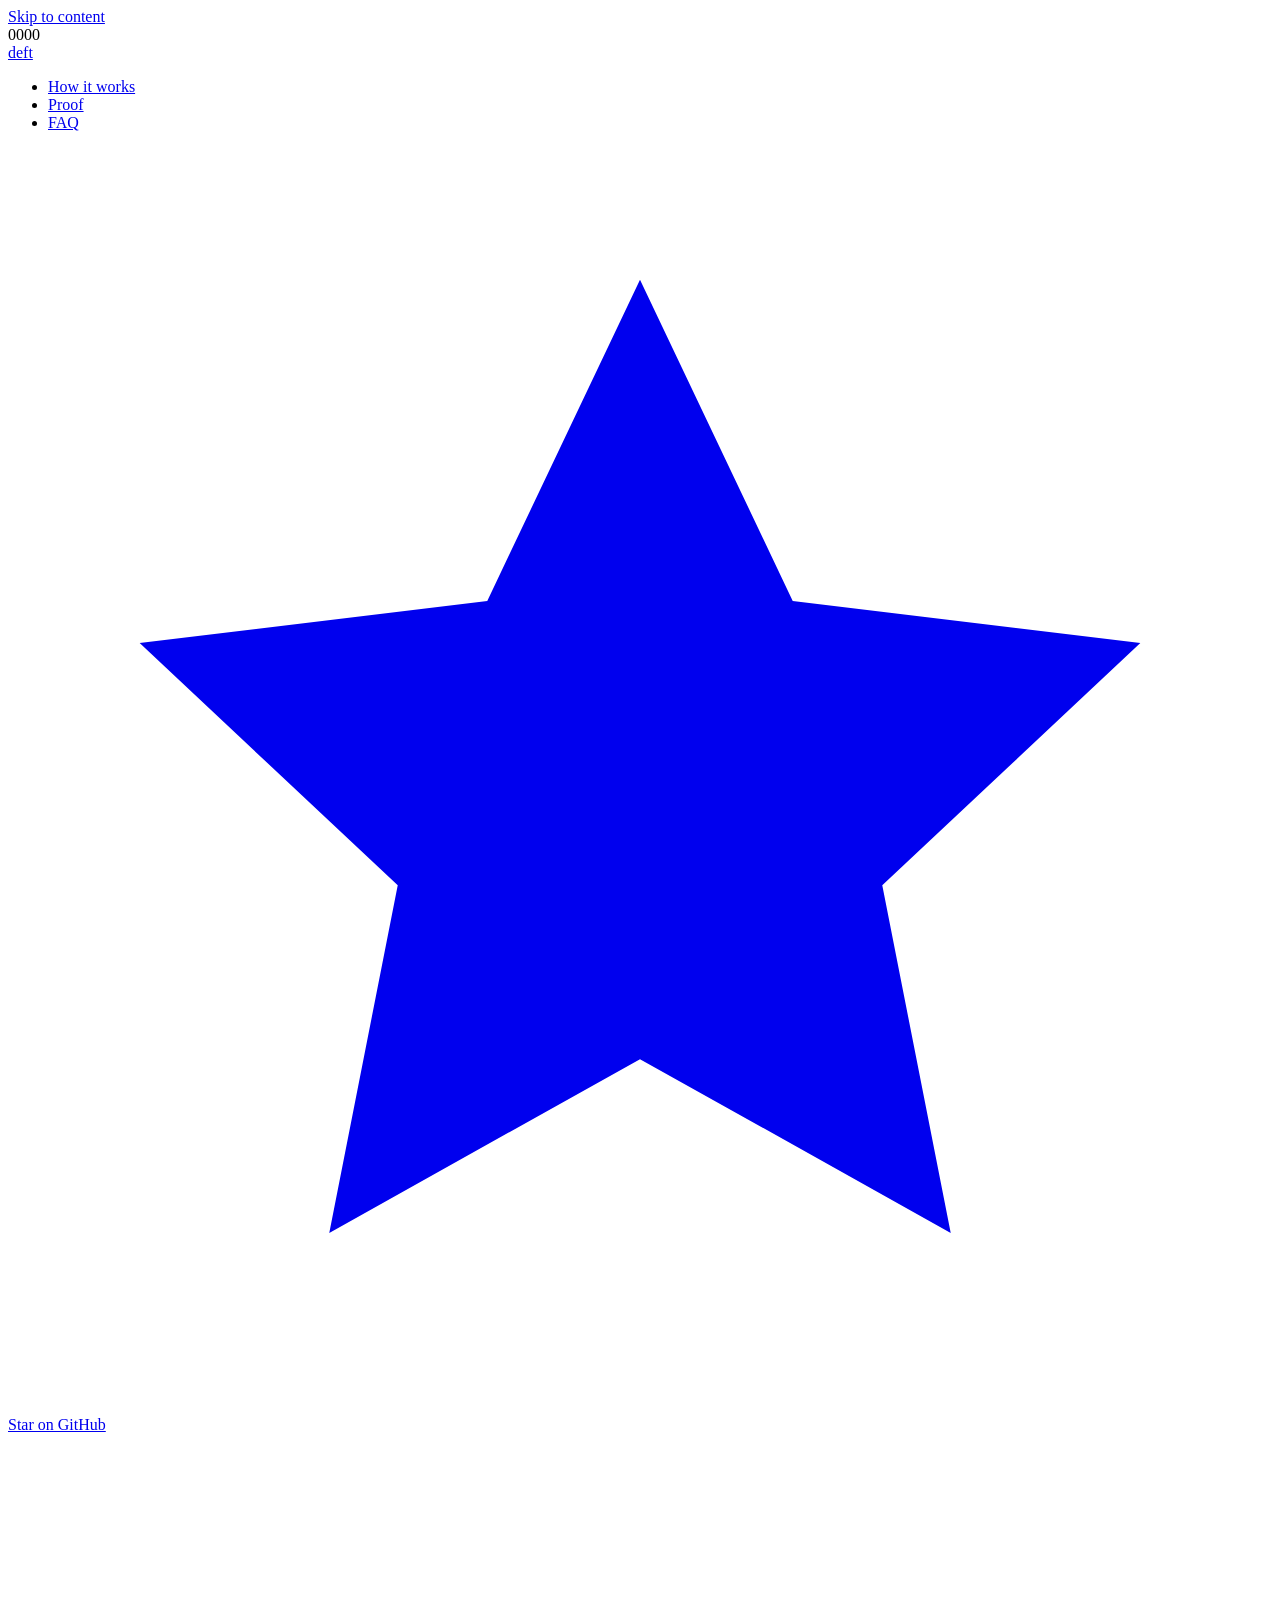
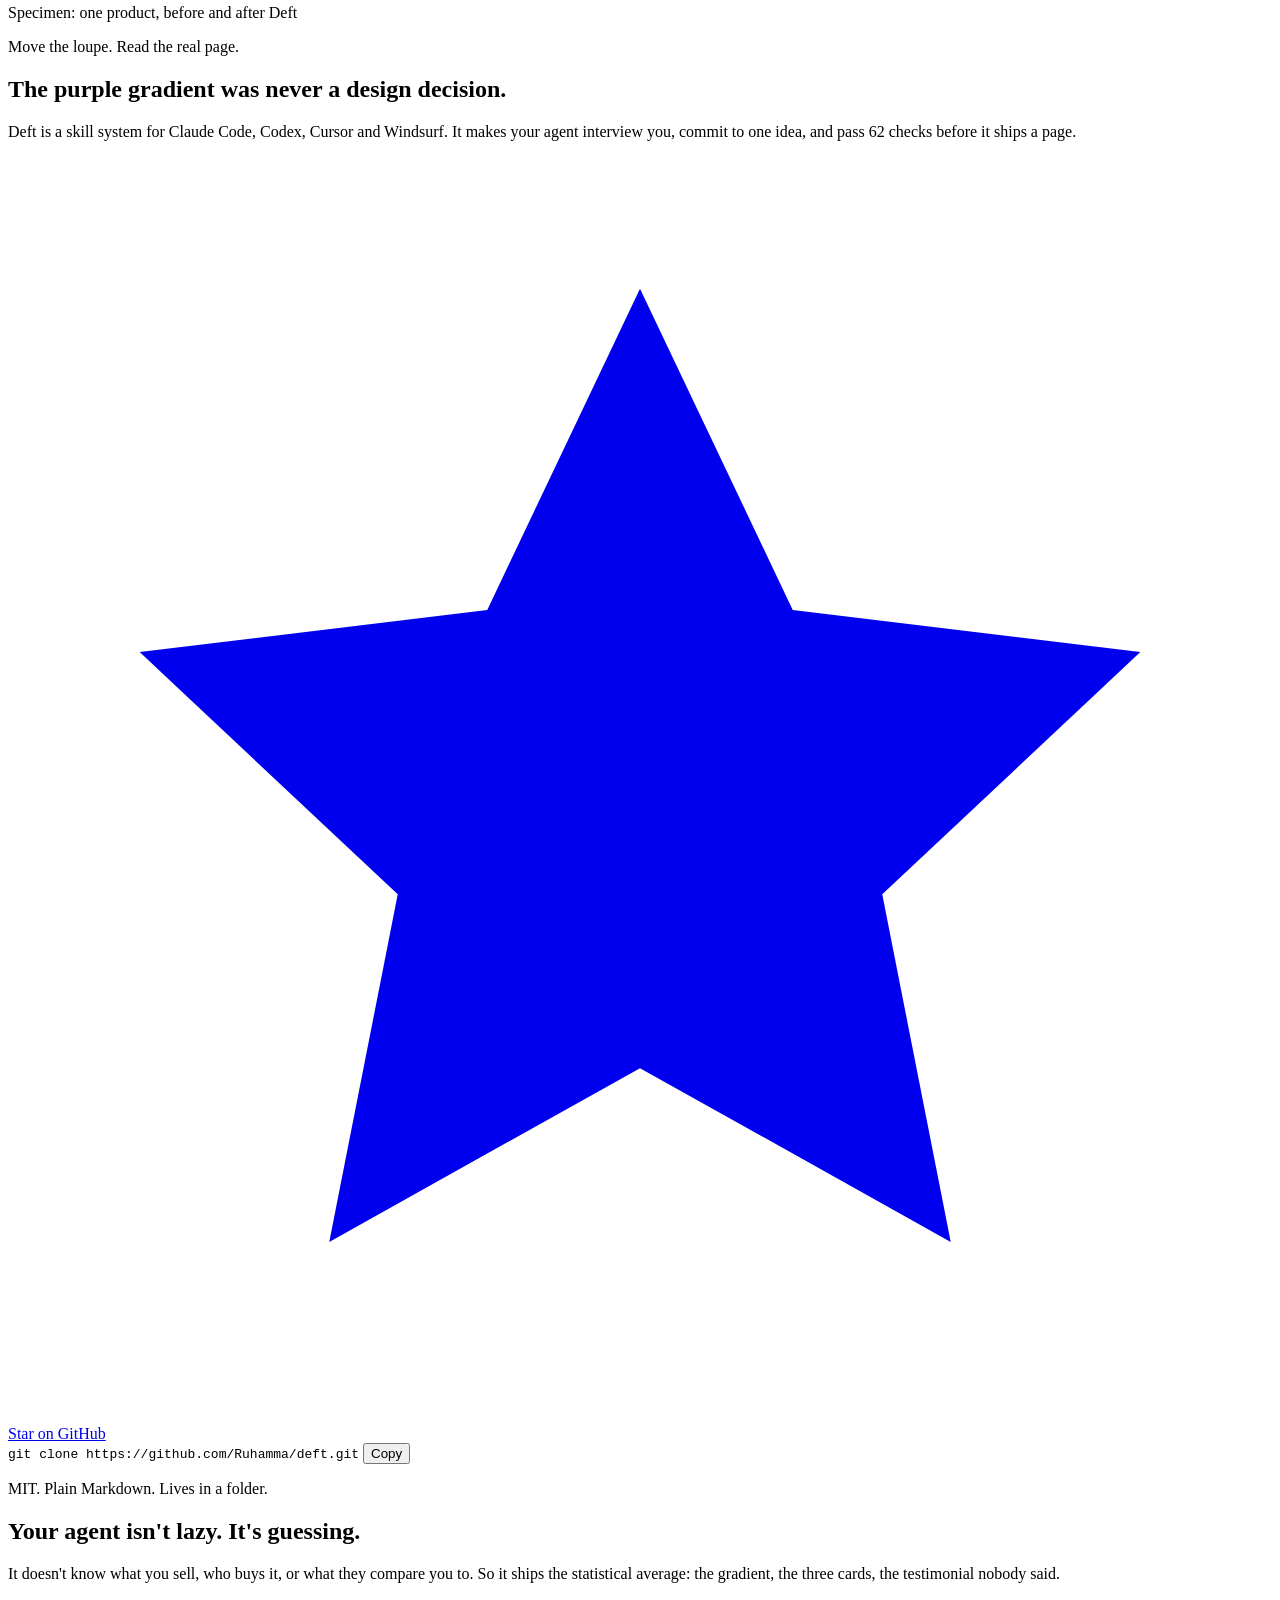
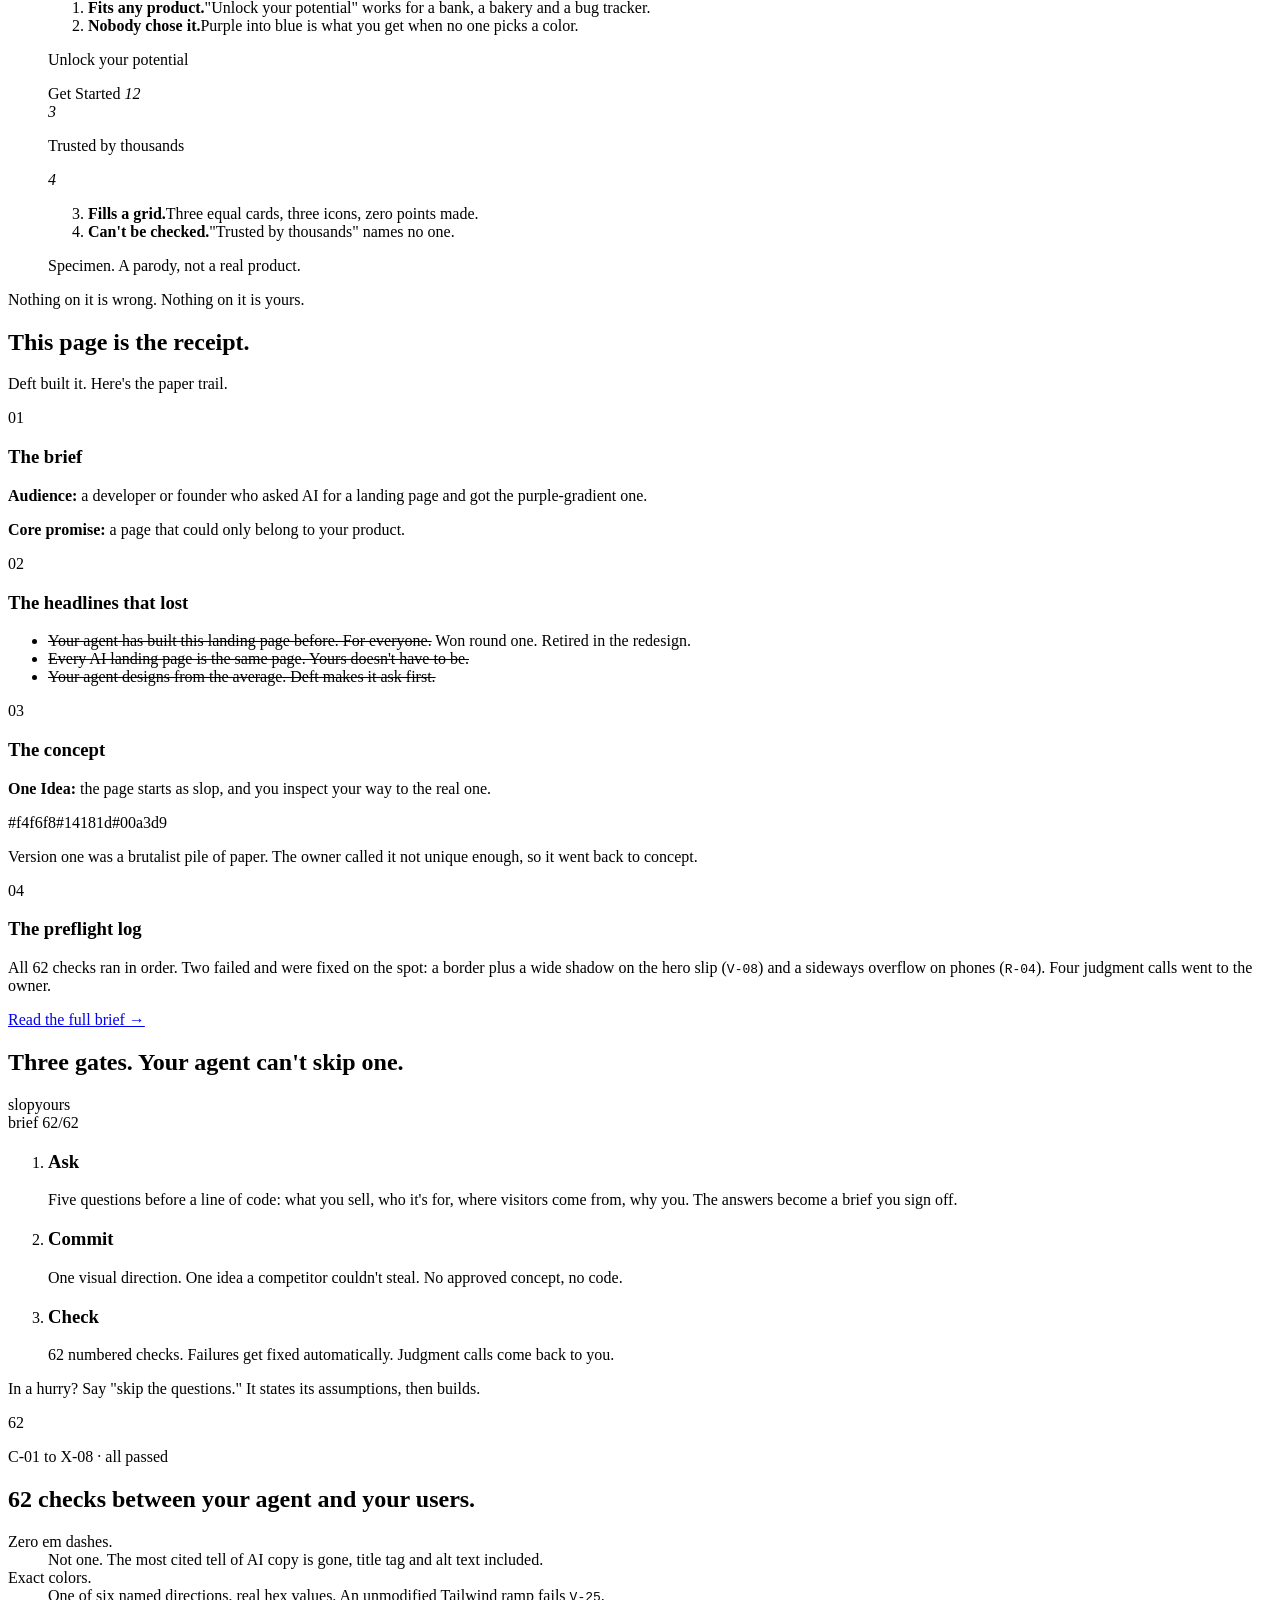
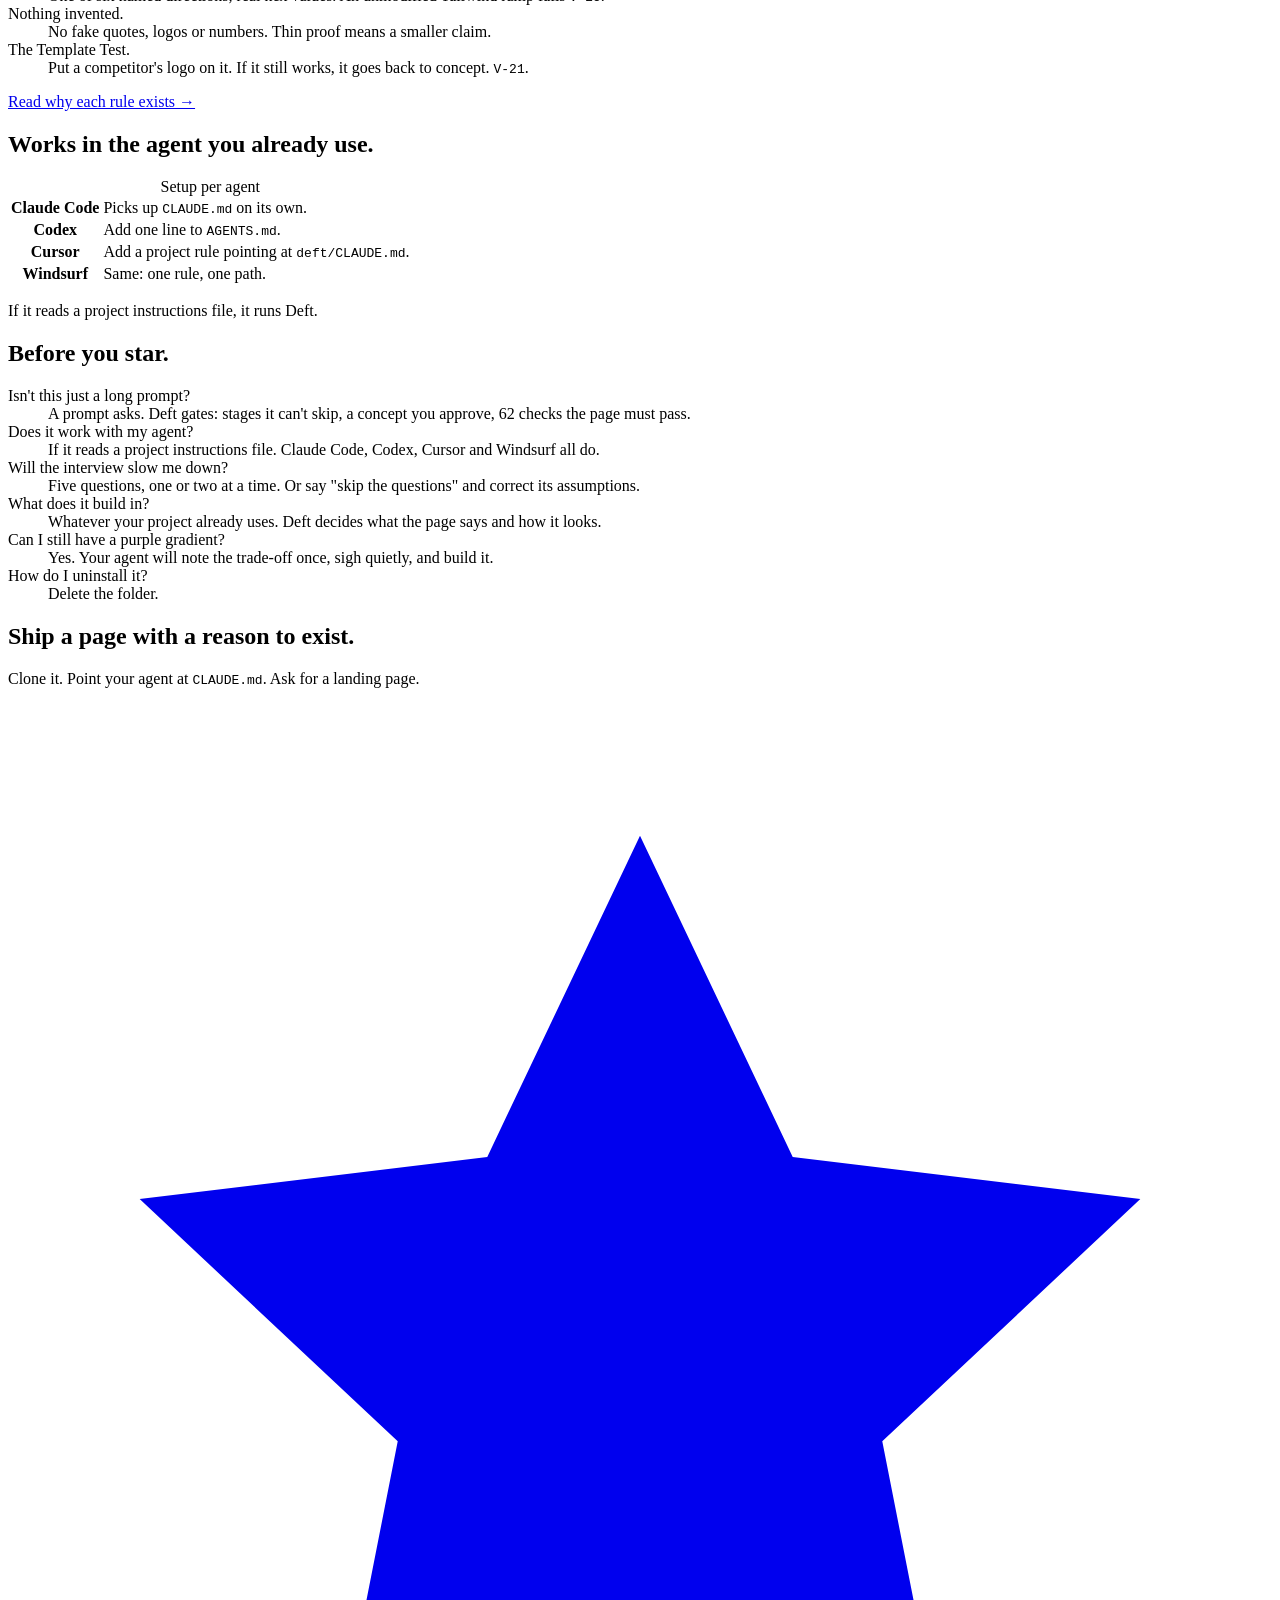
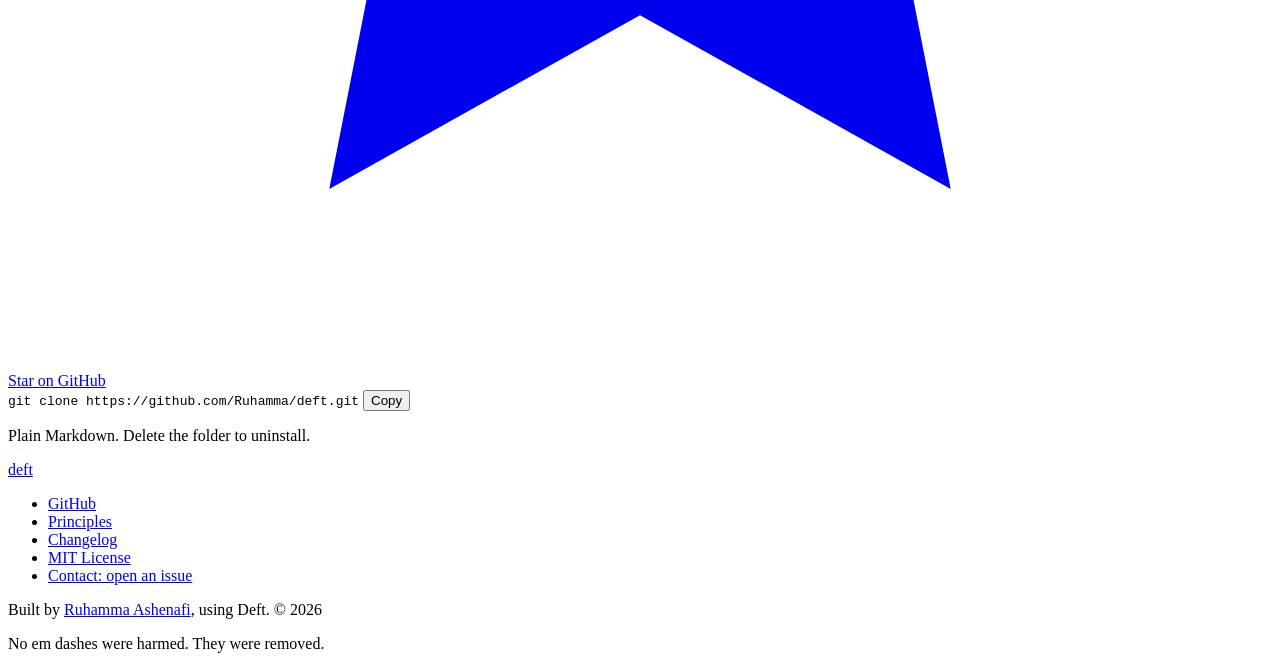
==== commit 3950178d: "Add pipeline travel and 62 count-up A slop page travels through the three gates as you scroll (pinne" ====
--- a/site/index.html
+++ b/site/index.html
@@ -172,11 +172,20 @@
 
     <!-- 4. How it works: pipeline -->
     <section class="sec how" id="how" aria-labelledby="how-title">
+      <div class="how__pin">
       <div class="wrap">
         <h2 id="how-title" class="h2">Three gates. Your agent can't skip one.</h2>
       </div>
       <div class="pipe">
         <div class="pipe__track" aria-hidden="true"><span class="pipe__in">slop</span><span class="pipe__out">yours</span></div>
+        <div class="token" aria-hidden="true">
+          <span class="token__bar"></span>
+          <span class="token__h"></span><span class="token__l"></span><span class="token__l token__l--s"></span>
+          <span class="token__btn"></span>
+          <span class="token__cards"><i></i><i></i><i></i></span>
+          <span class="token__brief">brief</span>
+          <span class="token__pass">62/62</span>
+        </div>
         <ol class="gates">
           <li>
             <span class="gate" aria-hidden="true"></span>
@@ -198,6 +207,7 @@
       <div class="wrap">
         <p class="aside">In a hurry? Say "skip the questions." It states its assumptions, then builds.</p>
       </div>
+      </div>
     </section>
 
     <!-- 5. Rules: the readout -->
@@ -205,7 +215,8 @@
       <div class="rules__grid">
         <div class="readout" aria-hidden="true">
           <p class="readout__num">62</p>
-          <span class="readout__ticks"></span>
+          <span class="readout__ticks"><i class="needle"></i></span>
+          <p class="readout__code">C-01 to X-08 · all passed</p>
         </div>
         <div class="spec">
           <h2 id="rules-title" class="h2">62 checks between your agent and your users.</h2>
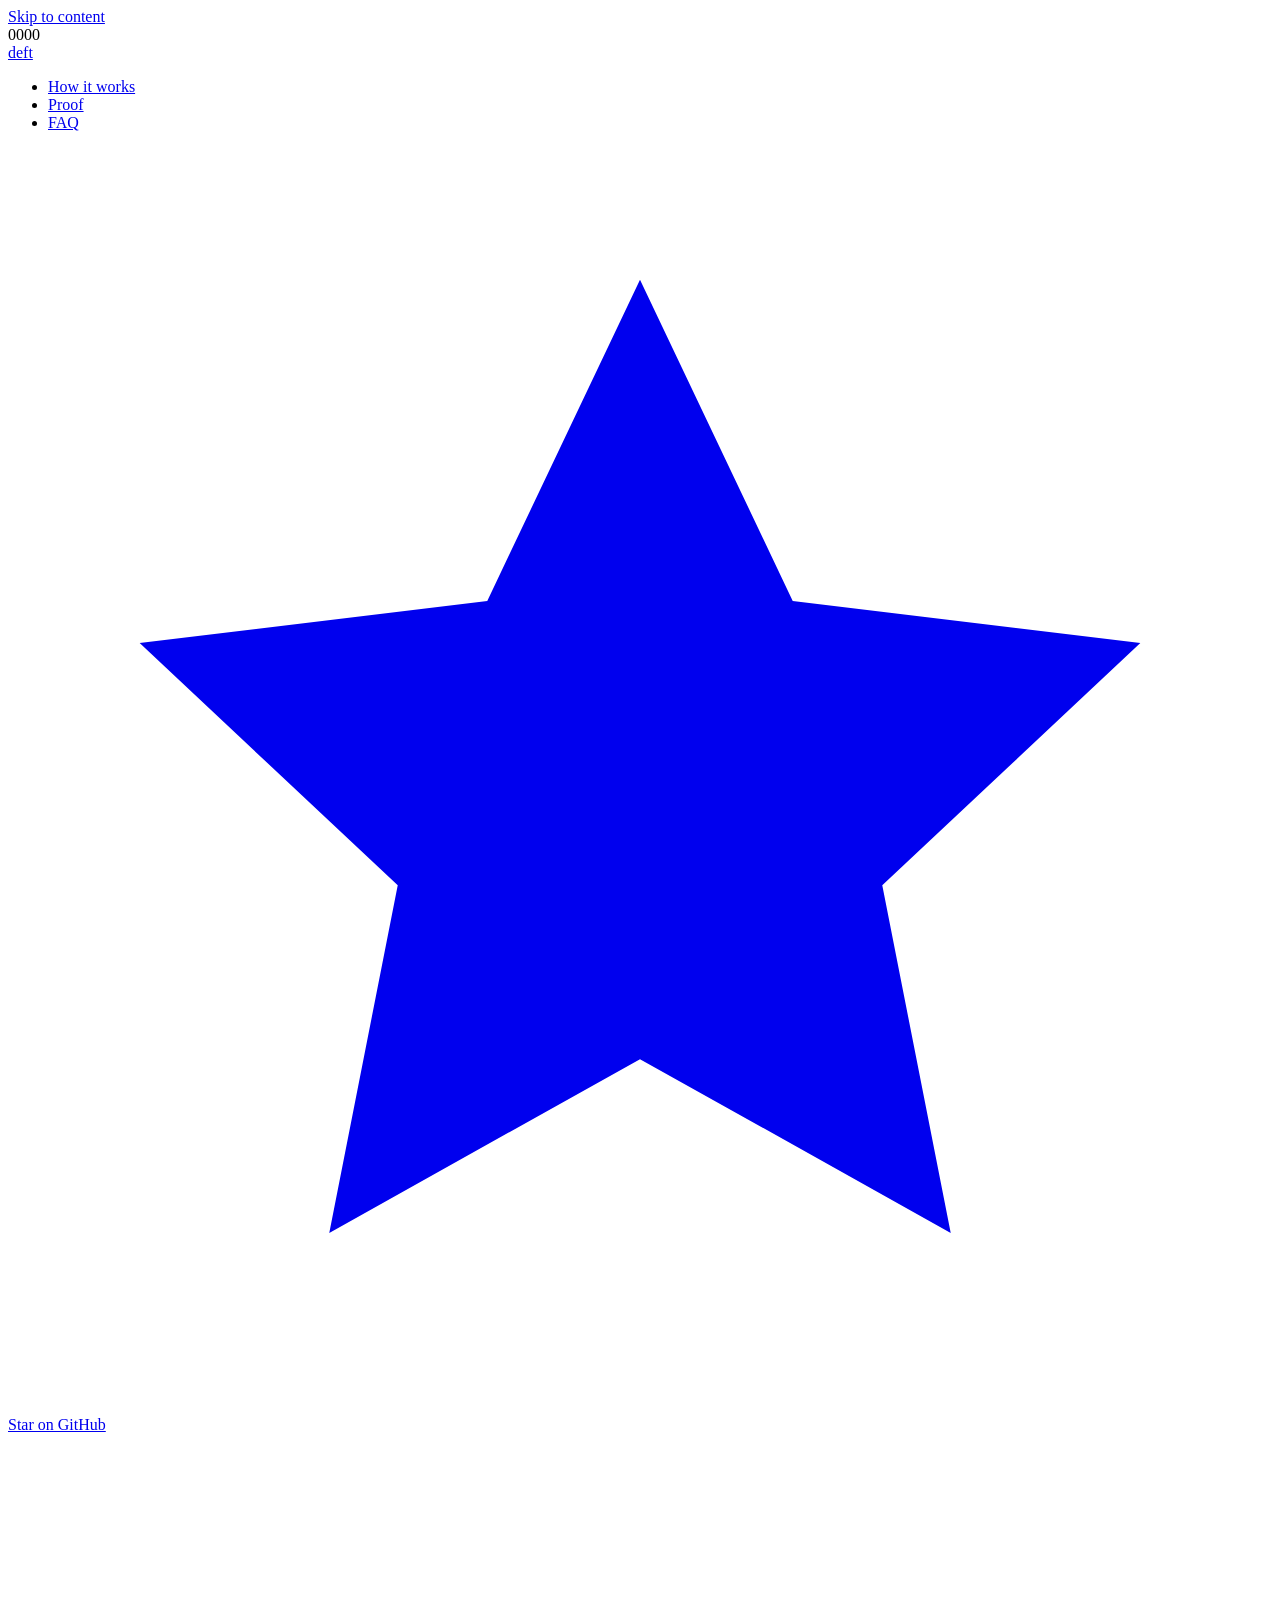
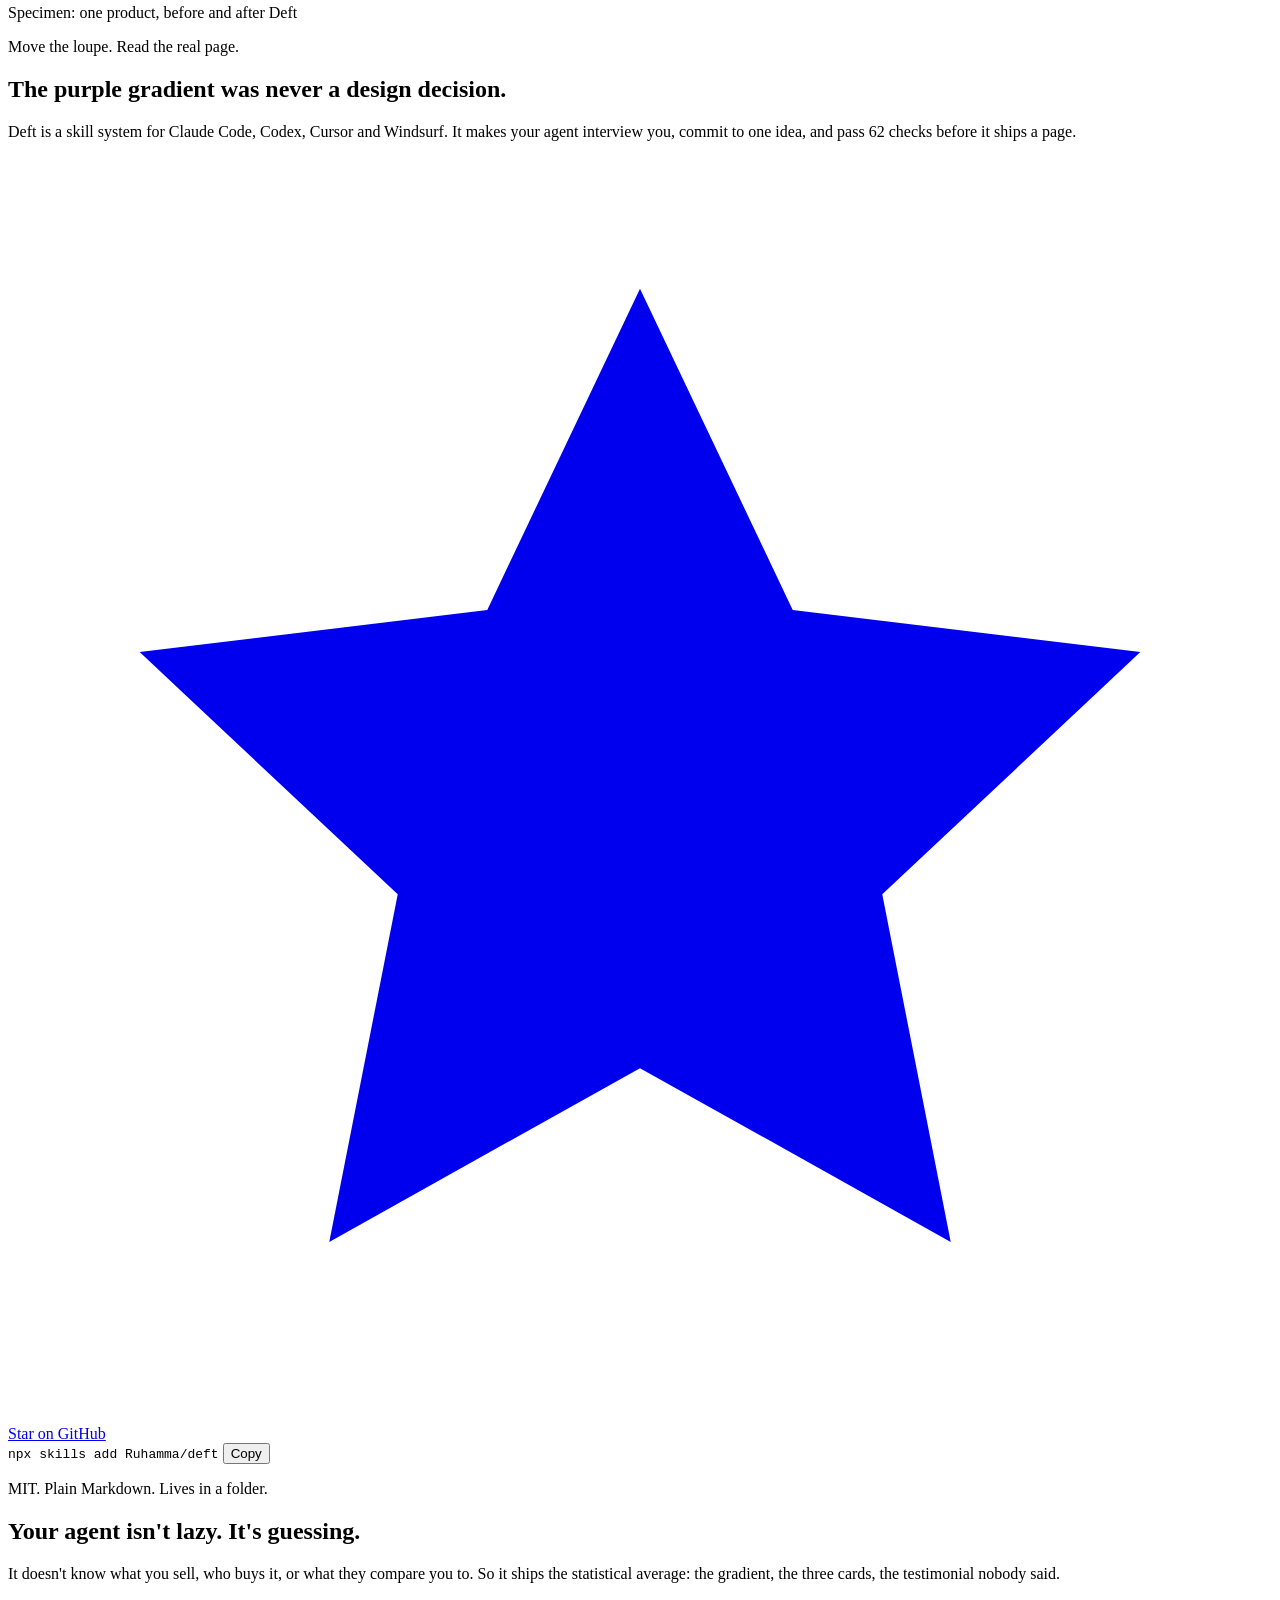
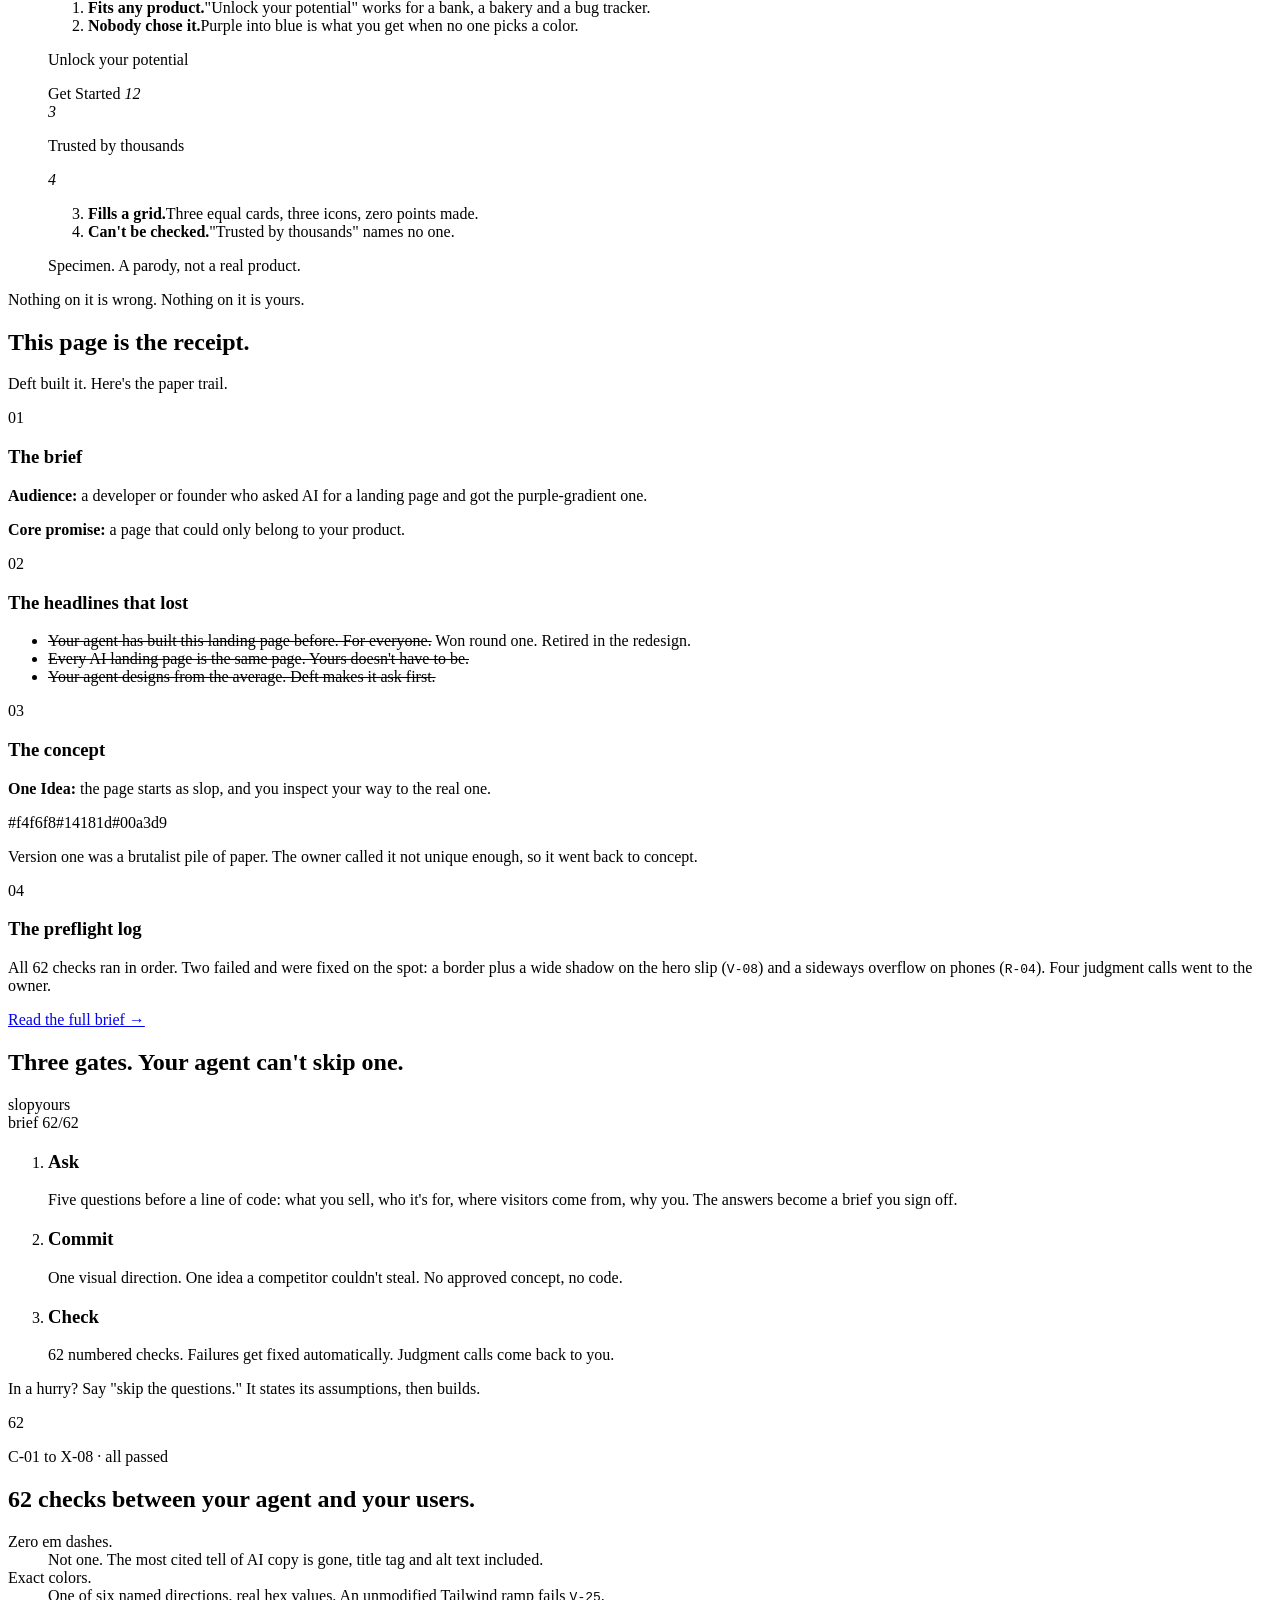
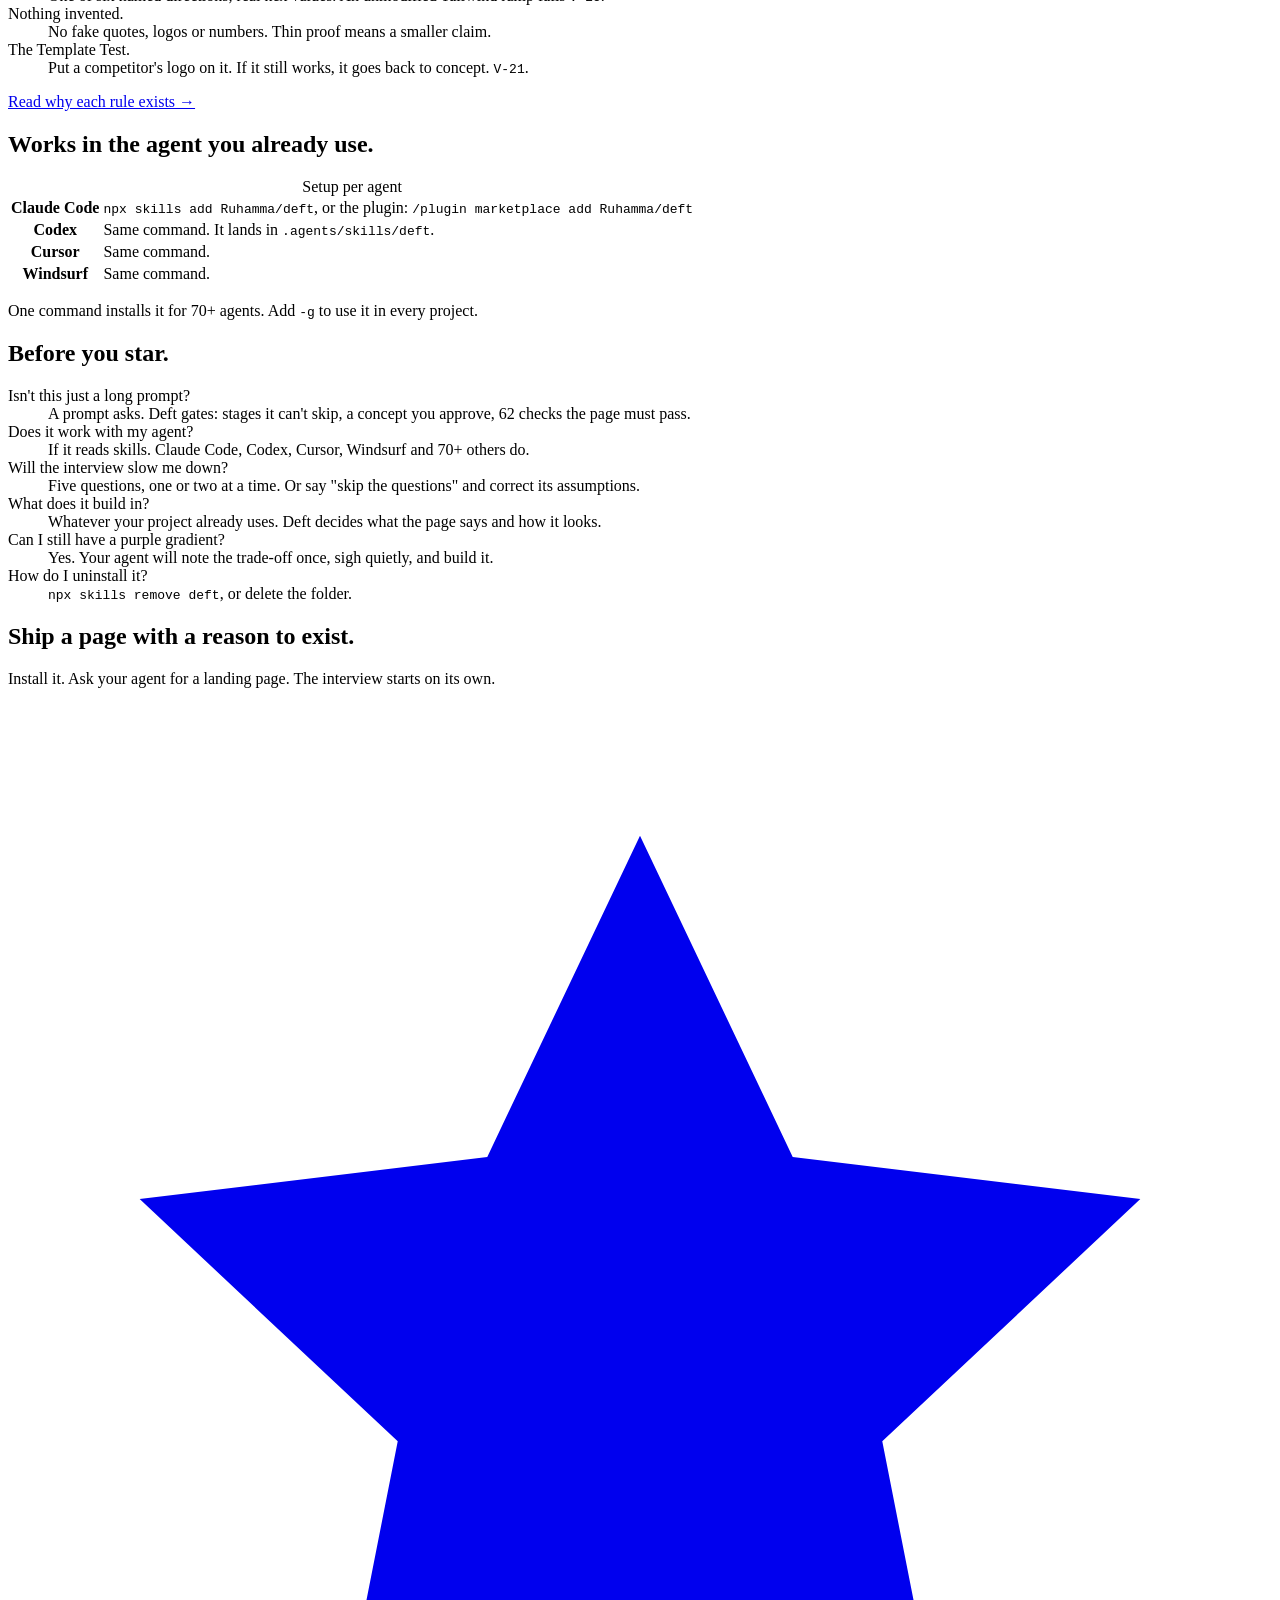
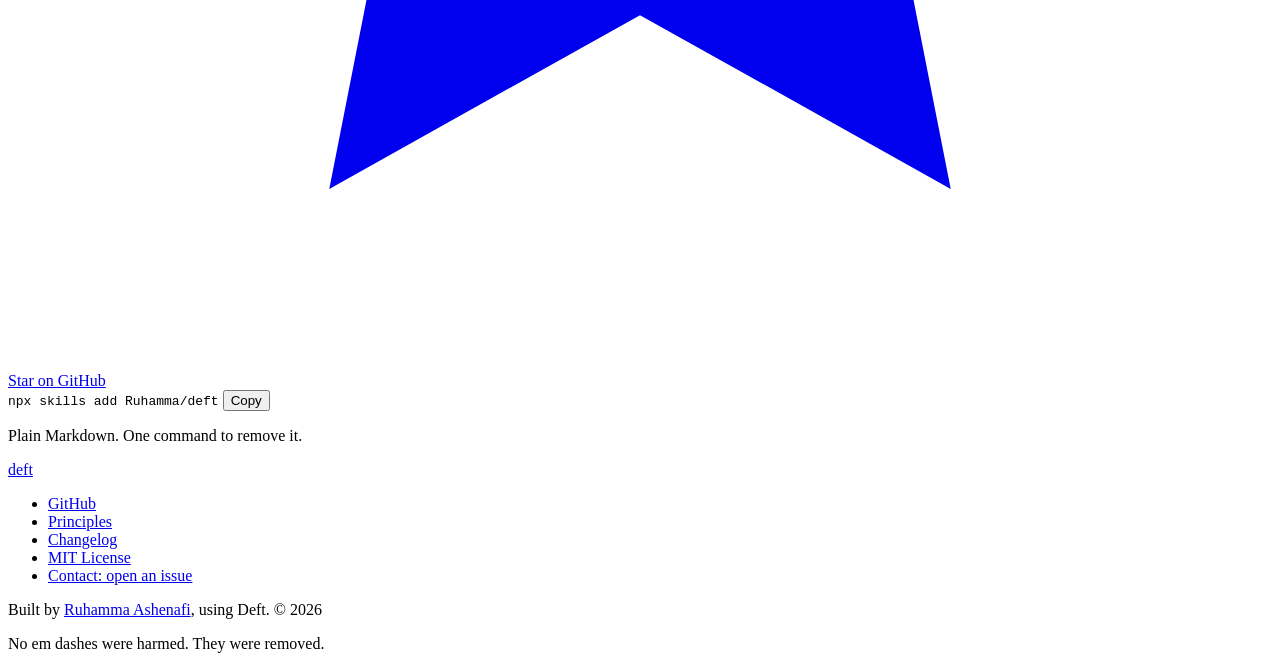
==== commit 7b0ead79: "Make Deft installable as a skill and Claude Code plugin Move the system into skills/deft with a SKIL" ====
--- a/site/index.html
+++ b/site/index.html
@@ -32,7 +32,7 @@
     { "imports": { "lenis": "https://cdn.jsdelivr.net/npm/lenis@1.1.13/dist/lenis.mjs" } }
   </script>
   <script type="module" src="/js/main.js"></script>
-  <script type="application/ld+json">[{"@context": "https://schema.org", "@type": "Organization", "name": "Deft", "url": "https://deftskill.pages.dev/", "logo": "https://deftskill.pages.dev/img/apple-touch-icon.png", "sameAs": ["https://github.com/Ruhamma/deft"]}, {"@context": "https://schema.org", "@type": "SoftwareSourceCode", "name": "Deft", "codeRepository": "https://github.com/Ruhamma/deft", "license": "https://opensource.org/licenses/MIT", "programmingLanguage": "Markdown", "author": {"@type": "Person", "name": "Ruhamma Ashenafi", "url": "https://ruhamma.vercel.app"}}, {"@context": "https://schema.org", "@type": "FAQPage", "mainEntity": [{"@type": "Question", "name": "Isn't this just a long prompt?", "acceptedAnswer": {"@type": "Answer", "text": "A prompt asks. Deft gates: stages it can't skip, a concept you approve, 62 checks the page must pass."}}, {"@type": "Question", "name": "Does it work with my agent?", "acceptedAnswer": {"@type": "Answer", "text": "If it reads a project instructions file. Claude Code, Codex, Cursor and Windsurf all do."}}, {"@type": "Question", "name": "Will the interview slow me down?", "acceptedAnswer": {"@type": "Answer", "text": "Five questions, one or two at a time. Or say \"skip the questions\" and correct its assumptions."}}, {"@type": "Question", "name": "What does it build in?", "acceptedAnswer": {"@type": "Answer", "text": "Whatever your project already uses. Deft decides what the page says and how it looks."}}, {"@type": "Question", "name": "Can I still have a purple gradient?", "acceptedAnswer": {"@type": "Answer", "text": "Yes. Your agent will note the trade-off once, sigh quietly, and build it."}}, {"@type": "Question", "name": "How do I uninstall it?", "acceptedAnswer": {"@type": "Answer", "text": "Delete the folder."}}]}]</script>
+  <script type="application/ld+json">[{"@context": "https://schema.org", "@type": "Organization", "name": "Deft", "url": "https://deftskill.pages.dev/", "logo": "https://deftskill.pages.dev/img/apple-touch-icon.png", "sameAs": ["https://github.com/Ruhamma/deft"]}, {"@context": "https://schema.org", "@type": "SoftwareSourceCode", "name": "Deft", "codeRepository": "https://github.com/Ruhamma/deft", "license": "https://opensource.org/licenses/MIT", "programmingLanguage": "Markdown", "author": {"@type": "Person", "name": "Ruhamma Ashenafi", "url": "https://ruhamma.vercel.app"}}, {"@context": "https://schema.org", "@type": "FAQPage", "mainEntity": [{"@type": "Question", "name": "Isn't this just a long prompt?", "acceptedAnswer": {"@type": "Answer", "text": "A prompt asks. Deft gates: stages it can't skip, a concept you approve, 62 checks the page must pass."}}, {"@type": "Question", "name": "Does it work with my agent?", "acceptedAnswer": {"@type": "Answer", "text": "If it reads skills. Claude Code, Codex, Cursor, Windsurf and 70+ others do."}}, {"@type": "Question", "name": "Will the interview slow me down?", "acceptedAnswer": {"@type": "Answer", "text": "Five questions, one or two at a time. Or say \"skip the questions\" and correct its assumptions."}}, {"@type": "Question", "name": "What does it build in?", "acceptedAnswer": {"@type": "Answer", "text": "Whatever your project already uses. Deft decides what the page says and how it looks."}}, {"@type": "Question", "name": "Can I still have a purple gradient?", "acceptedAnswer": {"@type": "Answer", "text": "Yes. Your agent will note the trade-off once, sigh quietly, and build it."}}, {"@type": "Question", "name": "How do I uninstall it?", "acceptedAnswer": {"@type": "Answer", "text": "npx skills remove deft, or delete the folder."}}]}]</script>
 </head>
 <body>
   <a class="skip" href="#main">Skip to content</a>
@@ -71,8 +71,8 @@
             </a>
             <div class="install-wrap">
               <div class="install">
-                <code>git clone https://github.com/Ruhamma/deft.git</code>
-                <button type="button" data-copy="git clone https://github.com/Ruhamma/deft.git">Copy</button>
+                <code>npx skills add Ruhamma/deft</code>
+                <button type="button" data-copy="npx skills add Ruhamma/deft">Copy</button>
               </div>
               <p class="copied" role="status" aria-live="polite"></p>
             </div>
@@ -238,13 +238,13 @@
         <table class="agents">
           <caption class="sr-only">Setup per agent</caption>
           <tbody>
-            <tr><th scope="row">Claude Code</th><td>Picks up <code>CLAUDE.md</code> on its own.</td></tr>
-            <tr><th scope="row">Codex</th><td>Add one line to <code>AGENTS.md</code>.</td></tr>
-            <tr><th scope="row">Cursor</th><td>Add a project rule pointing at <code>deft/CLAUDE.md</code>.</td></tr>
-            <tr><th scope="row">Windsurf</th><td>Same: one rule, one path.</td></tr>
+            <tr><th scope="row">Claude Code</th><td><code>npx skills add Ruhamma/deft</code>, or the plugin: <code>/plugin marketplace add Ruhamma/deft</code></td></tr>
+            <tr><th scope="row">Codex</th><td>Same command. It lands in <code>.agents/skills/deft</code>.</td></tr>
+            <tr><th scope="row">Cursor</th><td>Same command.</td></tr>
+            <tr><th scope="row">Windsurf</th><td>Same command.</td></tr>
           </tbody>
         </table>
-        <p class="aside">If it reads a project instructions file, it runs Deft.</p>
+        <p class="aside">One command installs it for 70+ agents. Add <code>-g</code> to use it in every project.</p>
       </div>
     </section>
 
@@ -254,11 +254,11 @@
         <h2 id="faq-title" class="h2">Before you star.</h2>
         <dl class="qa">
           <div><dt>Isn't this just a long prompt?</dt><dd>A prompt asks. Deft gates: stages it can't skip, a concept you approve, 62 checks the page must pass.</dd></div>
-          <div><dt>Does it work with my agent?</dt><dd>If it reads a project instructions file. Claude Code, Codex, Cursor and Windsurf all do.</dd></div>
+          <div><dt>Does it work with my agent?</dt><dd>If it reads skills. Claude Code, Codex, Cursor, Windsurf and 70+ others do.</dd></div>
           <div><dt>Will the interview slow me down?</dt><dd>Five questions, one or two at a time. Or say "skip the questions" and correct its assumptions.</dd></div>
           <div><dt>What does it build in?</dt><dd>Whatever your project already uses. Deft decides what the page says and how it looks.</dd></div>
           <div><dt>Can I still have a purple gradient?</dt><dd>Yes. Your agent will note the trade-off once, sigh quietly, and build it.</dd></div>
-          <div><dt>How do I uninstall it?</dt><dd>Delete the folder.</dd></div>
+          <div><dt>How do I uninstall it?</dt><dd><code>npx skills remove deft</code>, or delete the folder.</dd></div>
         </dl>
       </div>
     </section>
@@ -267,7 +267,7 @@
     <section class="final" aria-labelledby="final-title">
       <div class="final__lens">
         <h2 id="final-title">Ship a page with a reason to exist.</h2>
-        <p class="final__line">Clone it. Point your agent at <code>CLAUDE.md</code>. Ask for a landing page.</p>
+        <p class="final__line">Install it. Ask your agent for a landing page. The interview starts on its own.</p>
         <div class="cta cta--center">
           <a class="btn btn--light magnetic" href="https://github.com/Ruhamma/deft">
             <svg viewBox="0 0 24 24" aria-hidden="true"><path fill="currentColor" d="M12 2.5l2.9 6.1 6.6.8-4.9 4.6 1.3 6.6L12 17.3l-5.9 3.3 1.3-6.6L2.5 9.4l6.6-.8z"/></svg>
@@ -275,13 +275,13 @@
           </a>
           <div class="install-wrap">
             <div class="install install--dark">
-              <code>git clone https://github.com/Ruhamma/deft.git</code>
-              <button type="button" data-copy="git clone https://github.com/Ruhamma/deft.git">Copy</button>
+              <code>npx skills add Ruhamma/deft</code>
+              <button type="button" data-copy="npx skills add Ruhamma/deft">Copy</button>
             </div>
             <p class="copied" role="status" aria-live="polite"></p>
           </div>
         </div>
-        <p class="final__risk">Plain Markdown. Delete the folder to uninstall.</p>
+        <p class="final__risk">Plain Markdown. One command to remove it.</p>
       </div>
     </section>
   </main>
